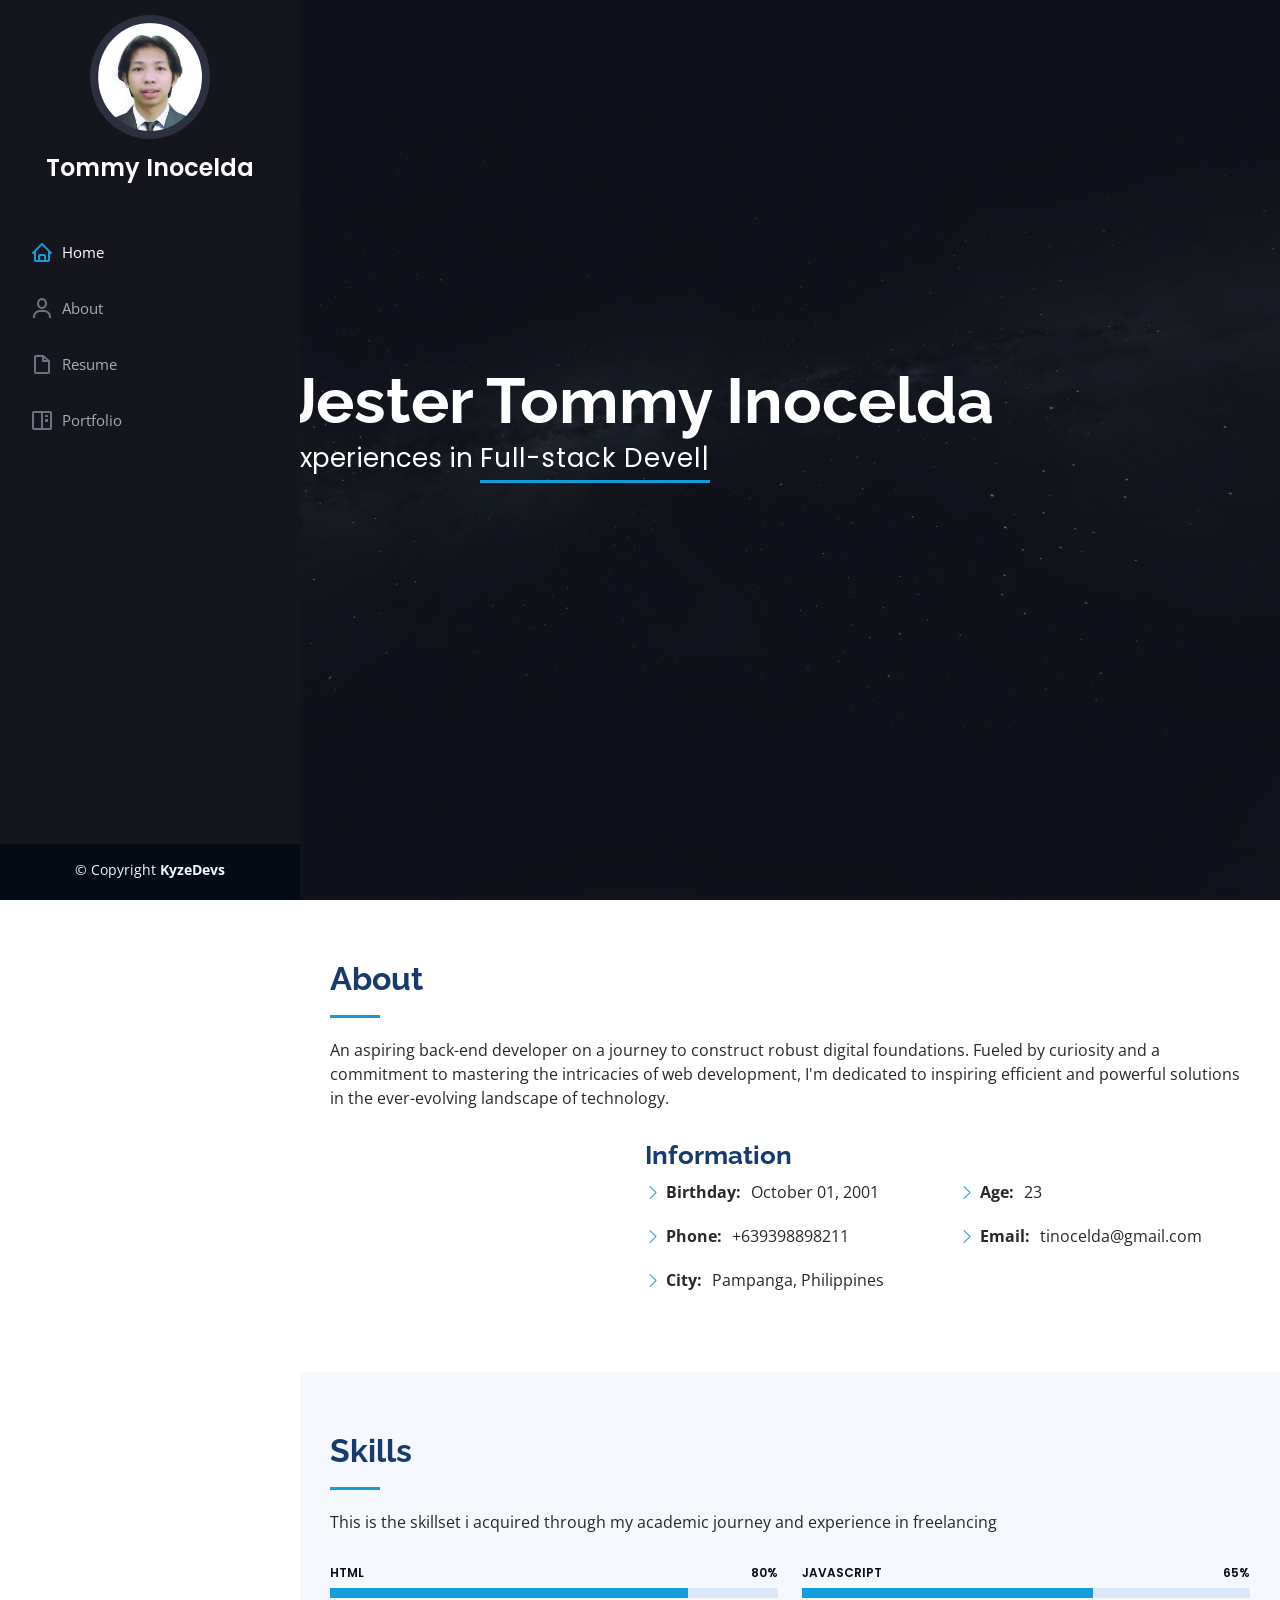
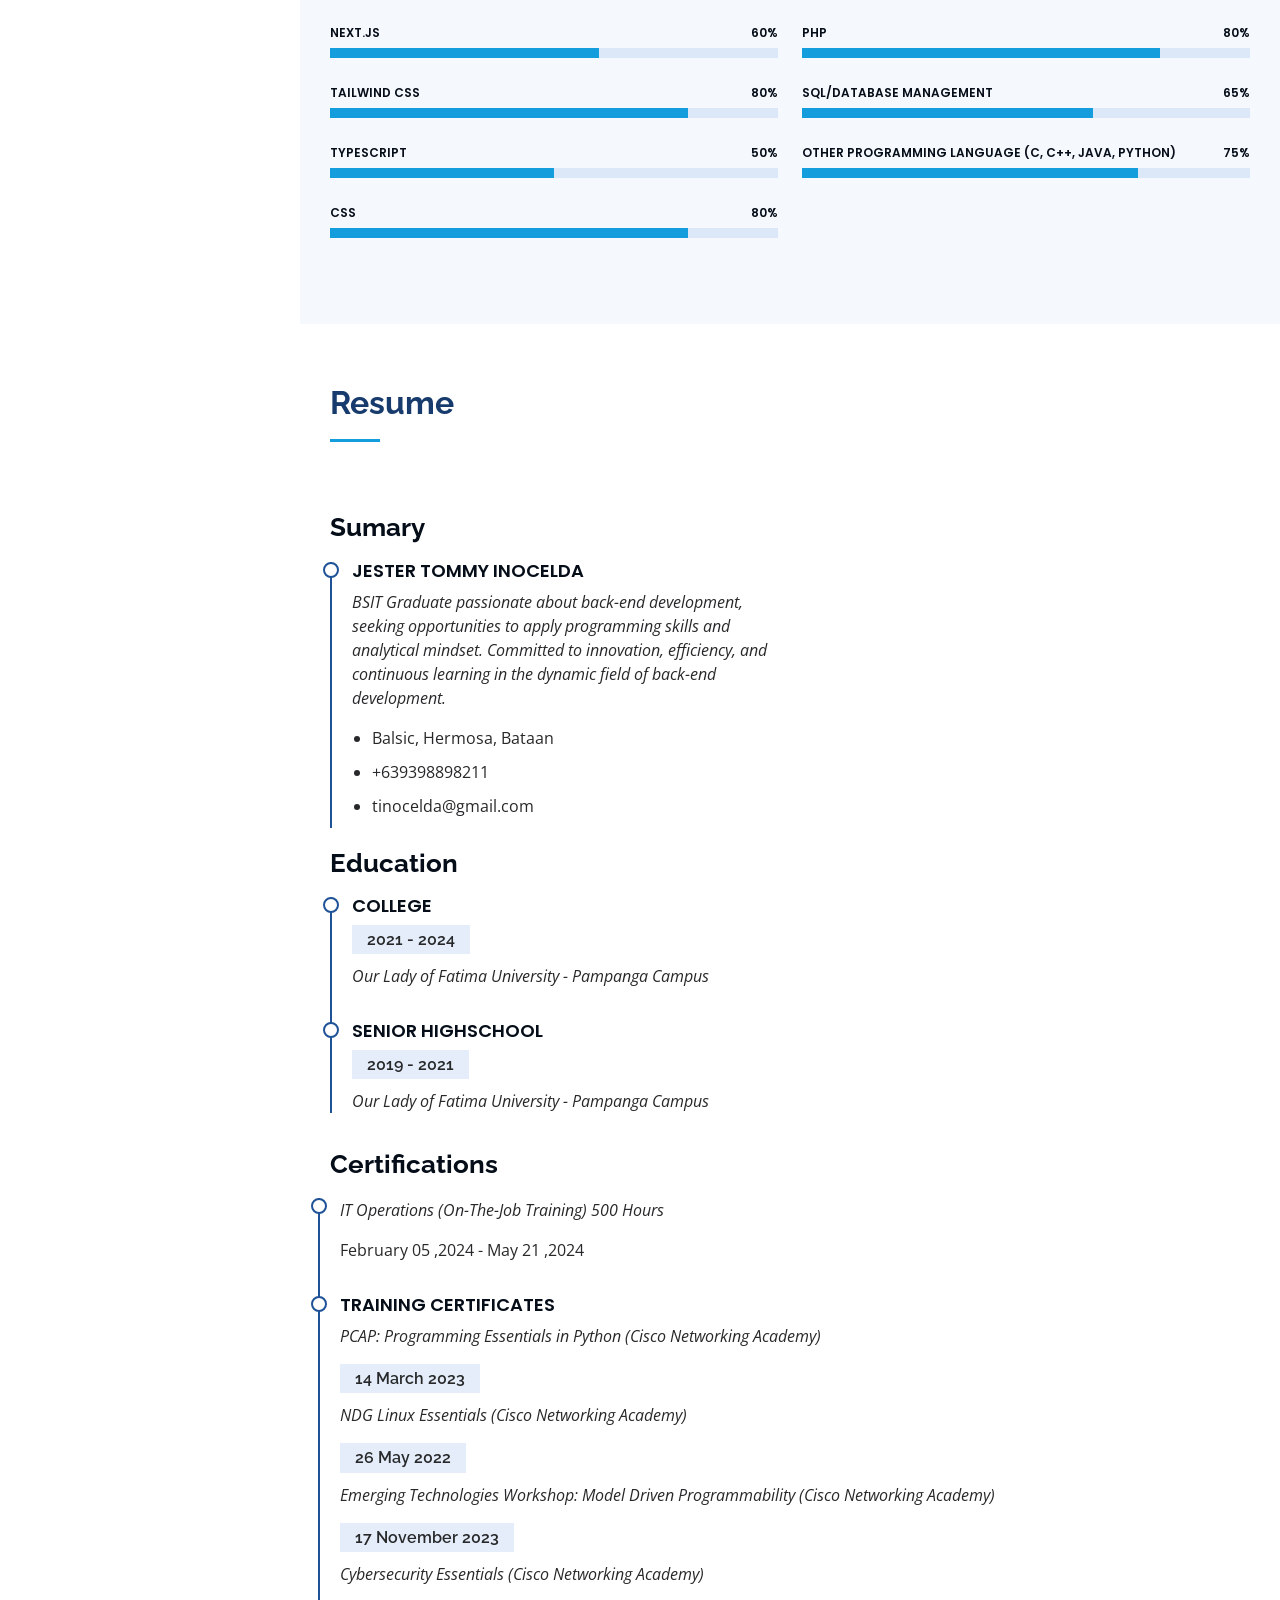
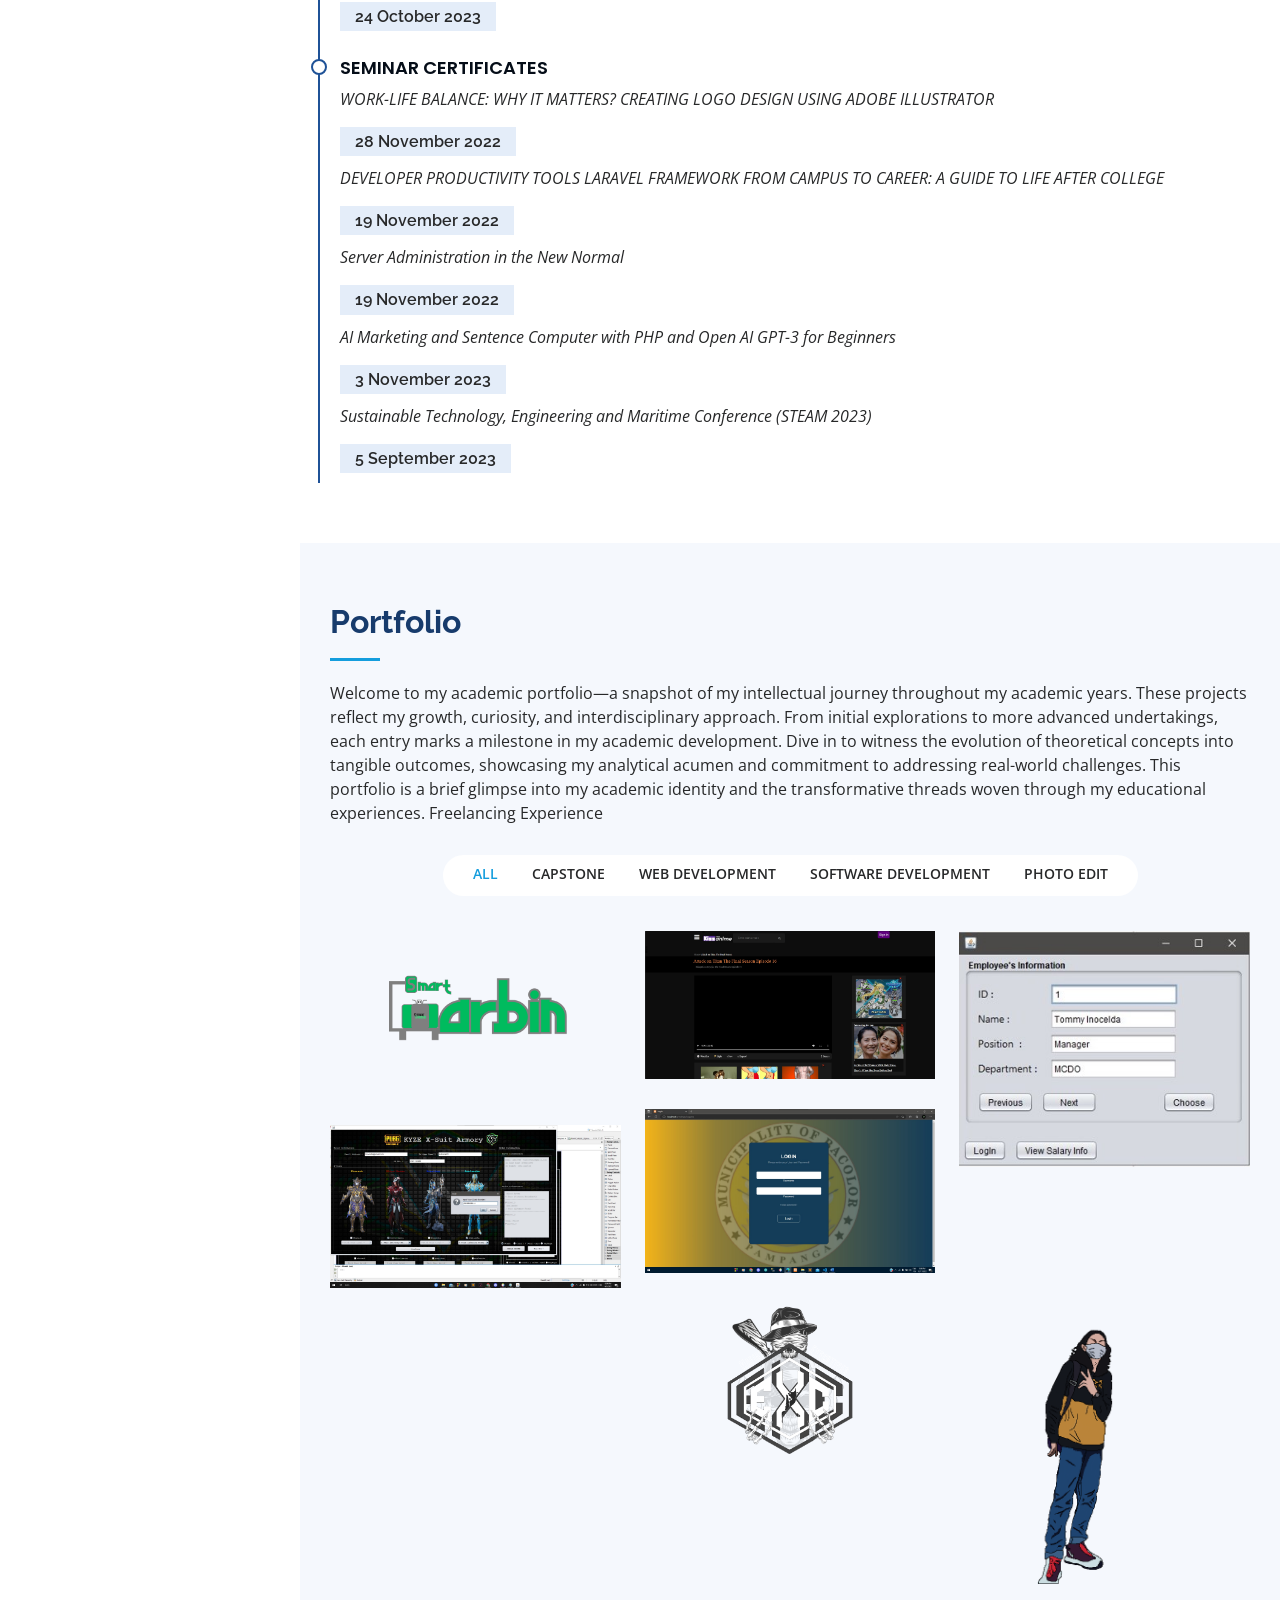
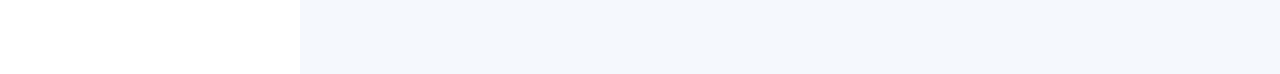
==== index.html @ 66780e8d "Update index.html" ====
<!DOCTYPE html>
<html lang="en">

<head>
  <meta charset="utf-8">
  <meta content="width=device-width, initial-scale=1.0" name="viewport">

  <title>Inocelda Portfolio</title>
  <meta content="" name="description">
  <meta content="" name="keywords">

  <!-- Favicons -->
  <link href="assets/img/logo.png" rel="icon">
  <link href="assets/img/apple-touch-icon.png" rel="apple-touch-icon">

  <!-- Google Fonts -->
  <link href="https://fonts.googleapis.com/css?family=Open+Sans:300,300i,400,400i,600,600i,700,700i|Raleway:300,300i,400,400i,500,500i,600,600i,700,700i|Poppins:300,300i,400,400i,500,500i,600,600i,700,700i" rel="stylesheet">

  <!-- Vendor CSS Files -->
  <link href="assets/vendor/aos/aos.css" rel="stylesheet">
  <link href="assets/vendor/bootstrap/css/bootstrap.min.css" rel="stylesheet">
  <link href="assets/vendor/bootstrap-icons/bootstrap-icons.css" rel="stylesheet">
  <link href="assets/vendor/boxicons/css/boxicons.min.css" rel="stylesheet">
  <link href="assets/vendor/glightbox/css/glightbox.min.css" rel="stylesheet">
  <link href="assets/vendor/swiper/swiper-bundle.min.css" rel="stylesheet">

  <!-- Template Main CSS File -->
  <link href="assets/css/style.css" rel="stylesheet">

  <!-- =======================================================
  * Template Name: iPortfolio
  * Updated: Jan 09 2024 with Bootstrap v5.3.2
  * Template URL: https://bootstrapmade.com/iportfolio-bootstrap-portfolio-websites-template/
  * Author: BootstrapMade.com
  * License: https://bootstrapmade.com/license/
  ======================================================== -->
</head>

<body>

  <!-- ======= Mobile nav toggle button ======= -->
  <i class="bi bi-list mobile-nav-toggle d-xl-none"></i>

  <!-- ======= Header ======= -->
  <header id="header">
    <div class="d-flex flex-column">

      <div class="profile">
        <img src="assets/img/profileimg.jpg" alt="" class="img-fluid rounded-circle">
        <h1 class="text-light"><a href="index.html">Tommy Inocelda</a></h1>
        <div class="social-links mt-3 text-center">
        </div>
      </div>

      <nav id="navbar" class="nav-menu navbar">
        <ul>
          <li><a href="#hero" class="nav-link scrollto active"><i class="bx bx-home"></i> <span>Home</span></a></li>
          <li><a href="#about" class="nav-link scrollto"><i class="bx bx-user"></i> <span>About</span></a></li>
          <li><a href="#resume" class="nav-link scrollto"><i class="bx bx-file-blank"></i> <span>Resume</span></a></li>
          <li><a href="#portfolio" class="nav-link scrollto"><i class="bx bx-book-content"></i> <span>Portfolio</span></a></li>
          </ul>
      </nav><!-- .nav-menu -->
    </div>
  </header><!-- End Header -->

  <!-- ======= Hero Section ======= -->
  <section id="hero" class="d-flex flex-column justify-content-center align-items-center">
    <div class="hero-container" data-aos="fade-in">
      <h1>Jester Tommy Inocelda</h1>
      <p>Experiences in <span class="typed" data-typed-items="Full-stack Development, Back-end Web Development, Front-end Web Development, Software Development"></span></p>
    </div>
  </section><!-- End Hero -->

  <main id="main">

    <!-- ======= About Section ======= -->
    <section id="about" class="about">
      <div class="container">

        <div class="section-title">
          <h2>About</h2>
          <p>An aspiring back-end developer on a journey to construct robust digital foundations. Fueled by curiosity and a commitment to mastering the intricacies of web development, I'm dedicated to inspiring efficient and powerful solutions in the ever-evolving landscape of technology.</p>
        </div>

        <div class="row">
          <div class="col-lg-4" data-aos="fade-right">
            <img src="assets/img/profile-img.jpg" class="img-fluid" alt="">
          </div>
          <div class="col-lg-8 pt-4 pt-lg-0 content" data-aos="fade-left">
            <h3>Information</h3>
            <div class="row">
              <div class="col-lg-6">
                <ul>
                  <li><i class="bi bi-chevron-right"></i> <strong>Birthday:</strong> <span>October 01, 2001</span></li>
                  <li><i class="bi bi-chevron-right"></i> <strong>Phone:</strong> <span>+639398898211</span></li>
                  <li><i class="bi bi-chevron-right"></i> <strong>City:</strong> <span>Pampanga, Philippines</span></li>
                </ul>
              </div>
              <div class="col-lg-6">
                <ul>
                  <li><i class="bi bi-chevron-right"></i> <strong>Age:</strong> <span>23</span></li>
                  <li><i class="bi bi-chevron-right"></i> <strong>Email:</strong> <span>tinocelda@gmail.com</span></li>
                </ul>
              </div>
            </div>
          </div>
        </div>

      </div>
    </section><!-- End About Section -->

    
    <!-- ======= Skills Section ======= -->
    <section id="skills" class="skills section-bg">
      <div class="container">

        <div class="section-title">
          <h2>Skills</h2>
          <p>This is the skillset i acquired through my academic journey and experience in freelancing</p>
        </div>

        <div class="row skills-content">

          <div class="col-lg-6" data-aos="fade-up">

            <div class="progress">
              <span class="skill">HTML <i class="val">80%</i></span>
              <div class="progress-bar-wrap">
                <div class="progress-bar" role="progressbar" aria-valuenow="80" aria-valuemin="0" aria-valuemax="100"></div>
              </div>
            </div>

            <div class="progress">
              <span class="skill">Next.js <i class="val">60%</i></span>
              <div class="progress-bar-wrap">
                <div class="progress-bar" role="progressbar" aria-valuenow="60" aria-valuemin="0" aria-valuemax="100"></div>
              </div>
            </div>
            
            <div class="progress">
              <span class="skill">Tailwind CSS <i class="val">80%</i></span>
              <div class="progress-bar-wrap">
                <div class="progress-bar" role="progressbar" aria-valuenow="80" aria-valuemin="0" aria-valuemax="100"></div>
              </div>
            </div>
            
            <div class="progress">
              <span class="skill">Typescript <i class="val">50%</i></span>
              <div class="progress-bar-wrap">
                <div class="progress-bar" role="progressbar" aria-valuenow="50" aria-valuemin="0" aria-valuemax="100"></div>
              </div>
            </div>

            <div class="progress">
              <span class="skill">CSS <i class="val">80%</i></span>
              <div class="progress-bar-wrap">
                <div class="progress-bar" role="progressbar" aria-valuenow="80" aria-valuemin="0" aria-valuemax="100"></div>
              </div>
            </div>

            
          </div>

          <div class="col-lg-6" data-aos="fade-up" data-aos-delay="100">
            
          <div class="progress">
                        <span class="skill">JavaScript <i class="val">65%</i></span>
                        <div class="progress-bar-wrap">
                          <div class="progress-bar" role="progressbar" aria-valuenow="65" aria-valuemin="0" aria-valuemax="100"></div>
                        </div>
                      </div>

            <div class="progress">
              <span class="skill">PHP <i class="val">80%</i></span>
              <div class="progress-bar-wrap">
                <div class="progress-bar" role="progressbar" aria-valuenow="80" aria-valuemin="0" aria-valuemax="100"></div>
              </div>
            </div>

            <div class="progress">
              <span class="skill">SQL/Database Management <i class="val">65%</i></span>
              <div class="progress-bar-wrap">
                <div class="progress-bar" role="progressbar" aria-valuenow="65" aria-valuemin="0" aria-valuemax="100"></div>
              </div>
            </div>

            <div class="progress">
              <span class="skill">Other programming language (C, C++, Java, Python) <i class="val">75%</i></span>
              <div class="progress-bar-wrap">
                <div class="progress-bar" role="progressbar" aria-valuenow="75" aria-valuemin="0" aria-valuemax="100"></div>
              </div>
            </div>

          </div>

        </div>

      </div>
    </section><!-- End Skills Section -->

    <!-- ======= Resume Section ======= -->
    <section id="resume" class="resume">
      <div class="container">

        <div class="section-title">
          <h2>Resume</h2>
          </div>

        <div class="row">
          <div class="col-lg-6" data-aos="fade-up">
            <h3 class="resume-title">Sumary</h3>
            <div class="resume-item pb-0">
              <h4>Jester Tommy Inocelda</h4>
              <p><em>BSIT Graduate passionate about back-end development, seeking opportunities to apply programming skills and analytical mindset. Committed to innovation, efficiency, and continuous learning in the dynamic field of back-end development.</em></p>
              <ul>
                <li>Balsic, Hermosa, Bataan</li>
                <li>+639398898211</li>
                <li>tinocelda@gmail.com</li>
              </ul>
            </div>

            <h3 class="resume-title">Education</h3>
            <div class="resume-item">
              <h4>College</h4>
              <h5>2021 - 2024</h5>
              <p><em>Our Lady of Fatima University - Pampanga Campus</em></p>
              </div>
            <div class="resume-item">
              <h4>Senior Highschool</h4>
              <h5>2019 - 2021</h5>
              <p><em>Our Lady of Fatima University - Pampanga Campus</em></p>
              </div>
          </div>

          <h3 class="resume-title">Certifications</h3>
           <div class="resume-item">
             <p><em>IT Operations (On-The-Job Training) 500 Hours </em></p>
             <p>February 05 ,2024 - May 21 ,2024</p>
           </div>
            <div class="resume-item">
              <h4>Training Certificates</h4>
              <p><em> PCAP: Programming Essentials in Python (Cisco Networking Academy)</em></p>
              <h5>14 March 2023</h5>
              <p><em> NDG Linux Essentials (Cisco Networking Academy)</em></p>
              <h5>26 May 2022</h5>
              <p><em> Emerging Technologies Workshop: Model Driven Programmability (Cisco Networking Academy)</em></p>
              <h5>17 November 2023</h5>
              <p><em> Cybersecurity Essentials (Cisco Networking Academy)</em></p>
              <h5>24 October 2023</h5>
              </div>
            <div class="resume-item">
              <h4>Seminar Certificates</h4>
              <p><em>WORK-LIFE BALANCE: WHY IT MATTERS? CREATING LOGO DESIGN USING ADOBE ILLUSTRATOR</em></p>
              <h5>28 November 2022</h5>
              <p><em> DEVELOPER PRODUCTIVITY TOOLS LARAVEL FRAMEWORK FROM CAMPUS TO CAREER: A GUIDE TO LIFE AFTER COLLEGE</em></p>
              <h5>19 November 2022</h5>
              <p><em>  Server Administration in the New Normal </em></p>
              <h5>19 November 2022</h5>
              <p><em>  AI Marketing and Sentence Computer with PHP and Open AI GPT-3 for Beginners</em></p>
              <h5>3 November 2023</h5>
              <p><em> Sustainable Technology, Engineering and Maritime Conference (STEAM 2023)</em></p>
              <h5>5 September 2023</h5>
              </div>
          </div>
          

      </div>
    </section><!-- End Resume Section -->

    <!-- ======= Portfolio Section ======= -->
    <section id="portfolio" class="portfolio section-bg">
      <div class="container">

        <div class="section-title">
          <h2>Portfolio</h2>
          <p>
            Welcome to my academic portfolio—a snapshot of my intellectual journey throughout my academic years. These projects reflect my growth, curiosity, and interdisciplinary approach. From initial explorations to more advanced undertakings, each entry marks a milestone in my academic development. Dive in to witness the evolution of theoretical concepts into tangible outcomes, showcasing my analytical acumen and commitment to addressing real-world challenges. This portfolio is a brief glimpse into my academic identity and the transformative threads woven through my educational experiences. Freelancing Experience</p>
        </div>

        <div class="row" data-aos="fade-up">
          <div class="col-lg-12 d-flex justify-content-center">
            <ul id="portfolio-flters">
              <li data-filter="*" class="filter-active">All</li>
              <li data-filter=".filter-cap">Capstone</li>
              <li data-filter=".filter-web">Web Development</li>
              <li data-filter=".filter-soft">Software Development</li>
              <li data-filter=".filter-edit">Photo Edit</li>
            </ul>
          </div>
        </div>

        <div class="row portfolio-container" data-aos="fade-up" data-aos-delay="100">

          <div class="col-lg-4 col-md-6 portfolio-item filter-cap">
            <div class="portfolio-wrap">
              <img src="assets/img/portfolio/Garbs.png" class="img-fluid" alt="">
              <div class="portfolio-links">
                <a href="assets/img/portfolio/Garbs.png" data-gallery="portfolioGallery" class="portfolio-lightbox" title="App 1"><i class="bx bx-plus"></i></a>
                <a href="portfolio-smartgarbin.html" title="More Details"><i class="bx bx-link"></i></a>
              </div>
            </div>
          </div>

          <div class="col-lg-4 col-md-6 portfolio-item filter-web">
            <div class="portfolio-wrap">
              <img src="assets/img/portfolio/weblayout.jpg" class="img-fluid" alt="">
              <div class="portfolio-links">
                <a href="assets/img/portfolio/weblayout.jpg" data-gallery="portfolioGallery" class="portfolio-lightbox" title="Card 2"><i class="bx bx-plus"></i></a>
                <a href="portfolio-weblayout.html" title="More Details"><i class="bx bx-link"></i></a>
              </div>
            </div>
          </div>

          <div class="col-lg-4 col-md-6 portfolio-item filter-soft">
            <div class="portfolio-wrap">
              <img src="assets/img/portfolio/empsal.jpg" class="img-fluid" alt="">
              <div class="portfolio-links">
                <a href="assets/img/portfolio/empsal.jpg" data-gallery="portfolioGallery" class="portfolio-lightbox" title="Web 2"><i class="bx bx-plus"></i></a>
                <a href="portfolio-empsal.html" title="More Details"><i class="bx bx-link"></i></a>
              </div>
            </div>
          </div>

          <div class="col-lg-4 col-md-6 portfolio-item filter-web">
            <div class="portfolio-wrap">
              <img src="assets/img/portfolio/siaa1.jpg" class="img-fluid" alt="">
              <div class="portfolio-links">
                <a href="assets/img/portfolio/siaa1.jpg" data-gallery="portfolioGallery" class="portfolio-lightbox" title="App 3"><i class="bx bx-plus"></i></a>
                <a href="portfolio-siaa.html" title="More Details"><i class="bx bx-link"></i></a>
              </div>
            </div>
          </div>

          <div class="col-lg-4 col-md-6 portfolio-item filter-soft">
            <div class="portfolio-wrap">
              <img src="assets/img/portfolio/deliveryprog1.jpg" class="img-fluid" alt="">
              <div class="portfolio-links">
                <a href="assets/img/portfolio/deliveryprog1.jpg" data-gallery="portfolioGallery" class="portfolio-lightbox" title="Card 1"><i class="bx bx-plus"></i></a>
                <a href="portfolio-delivery.html" title="More Details"><i class="bx bx-link"></i></a>
              </div>
            </div>
          </div>

          <div class="col-lg-4 col-md-6 portfolio-item filter-edit">
            <div class="portfolio-wrap">
              <img src="assets/img/portfolio/photoedit1.png" class="img-fluid" alt="">
              <div class="portfolio-links">
                <a href="assets/img/portfolio/photoedit1.png" data-gallery="portfolioGallery" class="portfolio-lightbox" title="Card 3"><i class="bx bx-plus"></i></a>
                <a href="portfolio-photo.html" title="More Details"><i class="bx bx-link"></i></a>
              </div>
            </div>
          </div>

          <div class="col-lg-4 col-md-6 portfolio-item filter-edit">
            <div class="portfolio-wrap">
              <img src="assets/img/portfolio/photoedit6.png" class="img-fluid" alt="">
              <div class="portfolio-links">
                <a href="assets/img/portfolio/photoedit6.png" data-gallery="portfolioGallery" class="portfolio-lightbox" title="Web 3"><i class="bx bx-plus"></i></a>
                <a href="portfolio-logo.html" title="More Details"><i class="bx bx-link"></i></a>
              </div>
            </div>
          </div>

        </div>

      </div>
    </section><!-- End Portfolio Section -->

   
   

  </main><!-- End #main -->

  <!-- ======= Footer ======= -->
  <footer id="footer">
    <div class="container">
      <div class="copyright">
        &copy; Copyright <strong><span>KyzeDevs</span></strong>
      </div>
      <div class="credits">
        <!-- All the links in the footer should remain intact. -->
        <!-- You can delete the links only if you purchased the pro version. -->
        <!-- Licensing information: https://bootstrapmade.com/license/ -->
        <!-- Purchase the pro version with working PHP/AJAX contact form: https://bootstrapmade.com/iportfolio-bootstrap-portfolio-websites-template/ -->
      </div>
    </div>
  </footer><!-- End  Footer -->

  <a href="#" class="back-to-top d-flex align-items-center justify-content-center"><i class="bi bi-arrow-up-short"></i></a>

  <!-- Vendor JS Files -->
  <script src="assets/vendor/purecounter/purecounter_vanilla.js"></script>
  <script src="assets/vendor/aos/aos.js"></script>
  <script src="assets/vendor/bootstrap/js/bootstrap.bundle.min.js"></script>
  <script src="assets/vendor/glightbox/js/glightbox.min.js"></script>
  <script src="assets/vendor/isotope-layout/isotope.pkgd.min.js"></script>
  <script src="assets/vendor/swiper/swiper-bundle.min.js"></script>
  <script src="assets/vendor/typed.js/typed.umd.js"></script>
  <script src="assets/vendor/waypoints/noframework.waypoints.js"></script>
  <script src="assets/vendor/php-email-form/validate.js"></script>

  <!-- Template Main JS File -->
  <script src="assets/js/main.js"></script>

</body>

</html>
---- assets/css/style.css ----
/**
* Template Name: iPortfolio
* Updated: Jan 09 2024 with Bootstrap v5.3.2
* Template URL: https://bootstrapmade.com/iportfolio-bootstrap-portfolio-websites-template/
* Author: BootstrapMade.com
* License: https://bootstrapmade.com/license/
*/

/*--------------------------------------------------------------
# General
--------------------------------------------------------------*/
body {
  font-family: "Open Sans", sans-serif;
  color: #272829;
}

a {
  color: #149ddd;
  text-decoration: none;
}

a:hover {
  color: #37b3ed;
  text-decoration: none;
}

h1,
h2,
h3,
h4,
h5,
h6 {
  font-family: "Raleway", sans-serif;
}

/*--------------------------------------------------------------
# Back to top button
--------------------------------------------------------------*/
.back-to-top {
  position: fixed;
  visibility: hidden;
  opacity: 0;
  right: 15px;
  bottom: 15px;
  z-index: 996;
  background: #149ddd;
  width: 40px;
  height: 40px;
  border-radius: 50px;
  transition: all 0.4s;
}

.back-to-top i {
  font-size: 28px;
  color: #fff;
  line-height: 0;
}

.back-to-top:hover {
  background: #62646c;
  color: #fff;
}

.back-to-top.active {
  visibility: visible;
  opacity: 1;
}

/*--------------------------------------------------------------
# Header
--------------------------------------------------------------*/
#header {
  position: fixed;
  top: 0;
  left: 0;
  bottom: 0;
  width: 300px;
  transition: all ease-in-out 0.5s;
  z-index: 9997;
  transition: all 0.5s;
  padding: 0 15px;
  background: #15161d;
  overflow-y: auto;
}

#header .profile img {
  margin: 15px auto;
  display: block;
  width: 120px;
  border: 8px solid #2c2f3f;
}

#header .profile h1 {
  font-size: 24px;
  margin: 0;
  padding: 0;
  font-weight: 600;
  -moz-text-align-last: center;
  text-align-last: center;
  font-family: "Poppins", sans-serif;
}

#header .profile h1 a,
#header .profile h1 a:hover {
  color: #fff;
  text-decoration: none;
}

#header .profile .social-links a {
  font-size: 18px;
  display: inline-block;
  background: #212431;
  color: #fff;
  line-height: 1;
  padding: 8px 0;
  margin-right: 4px;
  border-radius: 50%;
  text-align: center;
  width: 36px;
  height: 36px;
  transition: 0.3s;
}

#header .profile .social-links a:hover {
  background: #62646c;
  color: #fff;
  text-decoration: none;
}

#main {
  margin-left: 300px;
}

.container,
.container-fluid {
  padding-left: 30px;
  padding-right: 30px;
}

@media (max-width: 1199px) {
  #header {
    left: -300px;
  }

  #main {
    margin-left: 0;
  }

  .container,
  .container-fluid {
    padding-left: 12px;
    padding-right: 12px;
  }
}

/*--------------------------------------------------------------
# Navigation Menu
--------------------------------------------------------------*/
/* Desktop Navigation */
.nav-menu {
  padding: 30px 0 0 0;
}

.nav-menu * {
  margin: 0;
  padding: 0;
  list-style: none;
}

.nav-menu>ul>li {
  position: relative;
  white-space: nowrap;
}

.nav-menu a,
.nav-menu a:focus {
  display: flex;
  align-items: center;
  color: #a8a9b4;
  padding: 12px 15px;
  margin-bottom: 8px;
  transition: 0.3s;
  font-size: 15px;
}

.nav-menu a i,
.nav-menu a:focus i {
  font-size: 24px;
  padding-right: 8px;
  color: #6f7180;
}

.nav-menu a:hover,
.nav-menu .active,
.nav-menu .active:focus,
.nav-menu li:hover>a {
  text-decoration: none;
  color: #fff;
}

.nav-menu a:hover i,
.nav-menu .active i,
.nav-menu .active:focus i,
.nav-menu li:hover>a i {
  color: #149ddd;
}

/* Mobile Navigation */
.mobile-nav-toggle {
  position: fixed;
  right: 15px;
  top: 15px;
  z-index: 9998;
  border: 0;
  font-size: 24px;
  transition: all 0.4s;
  outline: none !important;
  background-color: #149ddd;
  color: #fff;
  width: 40px;
  height: 40px;
  display: inline-flex;
  align-items: center;
  justify-content: center;
  line-height: 0;
  border-radius: 50px;
  cursor: pointer;
}

.mobile-nav-active {
  overflow: hidden;
}

.mobile-nav-active #header {
  left: 0;
}

/*--------------------------------------------------------------
# Hero Section
--------------------------------------------------------------*/
#hero {
  width: 100%;
  height: 100vh;
  background: url("../img/hero-bg.jpg") top center;
  background-size: cover;
}

#hero:before {
  content: "";
  background: rgba(5, 13, 24, 0.3);
  position: absolute;
  bottom: 0;
  top: 0;
  left: 0;
  right: 0;
  z-index: 1;
}

#hero .hero-container {
  position: relative;
  z-index: 2;
  min-width: 300px;
}

#hero h1 {
  margin: 0 0 10px 0;
  font-size: 64px;
  font-weight: 700;
  line-height: 56px;
  color: #fff;
}

#hero p {
  color: #fff;
  margin-bottom: 50px;
  font-size: 26px;
  font-family: "Poppins", sans-serif;
}

#hero p span {
  color: #fff;
  padding-bottom: 4px;
  letter-spacing: 1px;
  border-bottom: 3px solid #149ddd;
}

@media (min-width: 1024px) {
  #hero {
    background-attachment: fixed;
  }
}

@media (max-width: 768px) {
  #hero h1 {
    font-size: 28px;
    line-height: 36px;
  }

  #hero h2 {
    font-size: 18px;
    line-height: 24px;
    margin-bottom: 30px;
  }
}

/*--------------------------------------------------------------
# Sections General
--------------------------------------------------------------*/
section {
  padding: 60px 0;
  overflow: hidden;
}

.section-bg {
  background: #f5f8fd;
}

.section-title {
  padding-bottom: 30px;
}

.section-title h2 {
  font-size: 32px;
  font-weight: bold;
  margin-bottom: 20px;
  padding-bottom: 20px;
  position: relative;
  color: #173b6c;
}

.section-title h2::after {
  content: "";
  position: absolute;
  display: block;
  width: 50px;
  height: 3px;
  background: #149ddd;
  bottom: 0;
  left: 0;
}

.section-title p {
  margin-bottom: 0;
}

/*--------------------------------------------------------------
# About
--------------------------------------------------------------*/
.about .content h3 {
  font-weight: 700;
  font-size: 26px;
  color: #173b6c;
}

.about .content ul {
  list-style: none;
  padding: 0;
}

.about .content ul li {
  margin-bottom: 20px;
  display: flex;
  align-items: center;
}

.about .content ul strong {
  margin-right: 10px;
}

.about .content ul i {
  font-size: 16px;
  margin-right: 5px;
  color: #149ddd;
  line-height: 0;
}

.about .content p:last-child {
  margin-bottom: 0;
}

/*--------------------------------------------------------------
# Facts
--------------------------------------------------------------*/
.facts {
  padding-bottom: 30px;
}

.facts .count-box {
  padding: 30px;
  width: 100%;
}

.facts .count-box i {
  display: block;
  font-size: 44px;
  color: #149ddd;
  float: left;
  line-height: 0;
}

.facts .count-box span {
  font-size: 48px;
  line-height: 40px;
  display: block;
  font-weight: 700;
  color: #050d18;
  margin-left: 60px;
}

.facts .count-box p {
  padding: 15px 0 0 0;
  margin: 0 0 0 60px;
  font-family: "Raleway", sans-serif;
  font-size: 14px;
  color: #122f57;
}

.facts .count-box a {
  font-weight: 600;
  display: block;
  margin-top: 20px;
  color: #122f57;
  font-size: 15px;
  font-family: "Poppins", sans-serif;
  transition: ease-in-out 0.3s;
}

.facts .count-box a:hover {
  color: #1f5297;
}

/*--------------------------------------------------------------
# Akills
--------------------------------------------------------------*/
.skills .progress {
  height: 60px;
  display: block;
  background: none;
  border-radius: 0;
}

.skills .progress .skill {
  padding: 0;
  margin: 0 0 6px 0;
  text-transform: uppercase;
  display: block;
  font-weight: 600;
  font-family: "Poppins", sans-serif;
  color: #050d18;
}

.skills .progress .skill .val {
  float: right;
  font-style: normal;
}

.skills .progress-bar-wrap {
  background: #dce8f8;
  height: 10px;
}

.skills .progress-bar {
  width: 1px;
  height: 10px;
  transition: 0.9s;
  background-color: #149ddd;
}

/*--------------------------------------------------------------
# Resume
--------------------------------------------------------------*/
.resume .resume-title {
  font-size: 26px;
  font-weight: 700;
  margin-top: 20px;
  margin-bottom: 20px;
  color: #050d18;
}

.resume .resume-item {
  padding: 0 0 20px 20px;
  margin-top: -2px;
  border-left: 2px solid #1f5297;
  position: relative;
}

.resume .resume-item h4 {
  line-height: 18px;
  font-size: 18px;
  font-weight: 600;
  text-transform: uppercase;
  font-family: "Poppins", sans-serif;
  color: #050d18;
  margin-bottom: 10px;
}

.resume .resume-item h5 {
  font-size: 16px;
  background: #e4edf9;
  padding: 5px 15px;
  display: inline-block;
  font-weight: 600;
  margin-bottom: 10px;
}

.resume .resume-item ul {
  padding-left: 20px;
}

.resume .resume-item ul li {
  padding-bottom: 10px;
}

.resume .resume-item:last-child {
  padding-bottom: 0;
}

.resume .resume-item::before {
  content: "";
  position: absolute;
  width: 16px;
  height: 16px;
  border-radius: 50px;
  left: -9px;
  top: 0;
  background: #fff;
  border: 2px solid #1f5297;
}

/*--------------------------------------------------------------
# Portfolio
--------------------------------------------------------------*/
.portfolio .portfolio-item {
  margin-bottom: 30px;
}

.portfolio #portfolio-flters {
  padding: 0;
  margin: 0 auto 35px auto;
  list-style: none;
  text-align: center;
  background: #fff;
  border-radius: 50px;
  padding: 2px 15px;
}

.portfolio #portfolio-flters li {
  cursor: pointer;
  display: inline-block;
  padding: 10px 15px 8px 15px;
  font-size: 14px;
  font-weight: 600;
  line-height: 1;
  text-transform: uppercase;
  color: #272829;
  margin-bottom: 5px;
  transition: all 0.3s ease-in-out;
}

.portfolio #portfolio-flters li:hover,
.portfolio #portfolio-flters li.filter-active {
  color: #149ddd;
}

.portfolio #portfolio-flters li:last-child {
  margin-right: 0;
}

.portfolio .portfolio-wrap {
  transition: 0.3s;
  position: relative;
  overflow: hidden;
  z-index: 1;
}

.portfolio .portfolio-wrap::before {
  content: "";
  background: rgba(255, 255, 255, 0.5);
  position: absolute;
  left: 0;
  right: 0;
  top: 0;
  bottom: 0;
  transition: all ease-in-out 0.3s;
  z-index: 2;
  opacity: 0;
}

.portfolio .portfolio-wrap .portfolio-links {
  opacity: 1;
  left: 0;
  right: 0;
  bottom: -60px;
  z-index: 3;
  position: absolute;
  transition: all ease-in-out 0.3s;
  display: flex;
  justify-content: center;
}

.portfolio .portfolio-wrap .portfolio-links a {
  color: #fff;
  font-size: 28px;
  text-align: center;
  background: rgba(20, 157, 221, 0.75);
  transition: 0.3s;
  width: 50%;
}

.portfolio .portfolio-wrap .portfolio-links a:hover {
  background: rgba(20, 157, 221, 0.95);
}

.portfolio .portfolio-wrap .portfolio-links a+a {
  border-left: 1px solid #37b3ed;
}

.portfolio .portfolio-wrap:hover::before {
  top: 0;
  left: 0;
  right: 0;
  bottom: 0;
  opacity: 1;
}

.portfolio .portfolio-wrap:hover .portfolio-links {
  opacity: 1;
  bottom: 0;
}

/*--------------------------------------------------------------
# Portfolio Details
--------------------------------------------------------------*/
.portfolio-details {
  padding-top: 40px;
}

.portfolio-details .portfolio-details-slider img {
  width: 100%;
}

.portfolio-details .portfolio-details-slider .swiper-pagination {
  margin-top: 20px;
  position: relative;
}

.portfolio-details .portfolio-details-slider .swiper-pagination .swiper-pagination-bullet {
  width: 12px;
  height: 12px;
  background-color: #fff;
  opacity: 1;
  border: 1px solid #149ddd;
}

.portfolio-details .portfolio-details-slider .swiper-pagination .swiper-pagination-bullet-active {
  background-color: #149ddd;
}

.portfolio-details .portfolio-info {
  padding: 30px;
  box-shadow: 0px 0 30px rgba(5, 13, 24, 0.08);
}

.portfolio-details .portfolio-info h3 {
  font-size: 22px;
  font-weight: 700;
  margin-bottom: 20px;
  padding-bottom: 20px;
  border-bottom: 1px solid #eee;
}

.portfolio-details .portfolio-info ul {
  list-style: none;
  padding: 0;
  font-size: 15px;
}

.portfolio-details .portfolio-info ul li+li {
  margin-top: 10px;
}

.portfolio-details .portfolio-description {
  padding-top: 30px;
}

.portfolio-details .portfolio-description h2 {
  font-size: 26px;
  font-weight: 700;
  margin-bottom: 20px;
}

.portfolio-details .portfolio-description p {
  padding: 0;
}

/*--------------------------------------------------------------
# Services
--------------------------------------------------------------*/
.services .icon-box {
  margin-bottom: 20px;
}

.services .icon {
  float: left;
  display: flex;
  align-items: center;
  justify-content: center;
  width: 54px;
  height: 54px;
  background: #149ddd;
  border-radius: 50%;
  transition: 0.5s;
  border: 1px solid #149ddd;
}

.services .icon i {
  color: #fff;
  font-size: 24px;
  line-height: 0;
}

.services .icon-box:hover .icon {
  background: #fff;
}

.services .icon-box:hover .icon i {
  color: #149ddd;
}

.services .title {
  margin-left: 80px;
  font-weight: 700;
  margin-bottom: 15px;
  font-size: 18px;
}

.services .title a {
  color: #343a40;
}

.services .title a:hover {
  color: #149ddd;
}

.services .description {
  margin-left: 80px;
  line-height: 24px;
  font-size: 14px;
}

/*--------------------------------------------------------------
# Testimonials
--------------------------------------------------------------*/
.testimonials .testimonials-carousel,
.testimonials .testimonials-slider {
  overflow: hidden;
}

.testimonials .testimonial-item {
  box-sizing: content-box;
  text-align: center;
  min-height: 320px;
}

.testimonials .testimonial-item .testimonial-img {
  width: 90px;
  border-radius: 50%;
  margin: 0 auto;
}

.testimonials .testimonial-item h3 {
  font-size: 18px;
  font-weight: bold;
  margin: 10px 0 5px 0;
  color: #111;
}

.testimonials .testimonial-item h4 {
  font-size: 14px;
  color: #999;
  margin: 0;
}

.testimonials .testimonial-item .quote-icon-left,
.testimonials .testimonial-item .quote-icon-right {
  color: #c3e8fa;
  font-size: 26px;
}

.testimonials .testimonial-item .quote-icon-left {
  display: inline-block;
  left: -5px;
  position: relative;
}

.testimonials .testimonial-item .quote-icon-right {
  display: inline-block;
  right: -5px;
  position: relative;
  top: 10px;
}

.testimonials .testimonial-item p {
  font-style: italic;
  margin: 0 15px 15px 15px;
  padding: 20px;
  background: #fff;
  position: relative;
  margin-bottom: 35px;
  border-radius: 6px;
  box-shadow: 0px 2px 15px rgba(0, 0, 0, 0.1);
}

.testimonials .testimonial-item p::after {
  content: "";
  width: 0;
  height: 0;
  border-top: 20px solid #fff;
  border-right: 20px solid transparent;
  border-left: 20px solid transparent;
  position: absolute;
  bottom: -20px;
  left: calc(50% - 20px);
}

.testimonials .swiper-pagination {
  margin-top: 20px;
  position: relative;
}

.testimonials .swiper-pagination .swiper-pagination-bullet {
  width: 12px;
  height: 12px;
  background-color: #fff;
  opacity: 1;
  border: 1px solid #149ddd;
}

.testimonials .swiper-pagination .swiper-pagination-bullet-active {
  background-color: #149ddd;
}

/*--------------------------------------------------------------
# Contact
--------------------------------------------------------------*/
.contact {
  padding-bottom: 130px;
}

.contact .info {
  padding: 30px;
  background: #fff;
  width: 100%;
  box-shadow: 0 0 24px 0 rgba(0, 0, 0, 0.12);
}

.contact .info i {
  font-size: 20px;
  color: #149ddd;
  float: left;
  width: 44px;
  height: 44px;
  background: #dff3fc;
  display: flex;
  justify-content: center;
  align-items: center;
  border-radius: 50px;
  transition: all 0.3s ease-in-out;
}

.contact .info h4 {
  padding: 0 0 0 60px;
  font-size: 22px;
  font-weight: 600;
  margin-bottom: 5px;
  color: #050d18;
}

.contact .info p {
  padding: 0 0 10px 60px;
  margin-bottom: 20px;
  font-size: 14px;
  color: #173b6c;
}

.contact .info .email p {
  padding-top: 5px;
}

.contact .info .social-links {
  padding-left: 60px;
}

.contact .info .social-links a {
  font-size: 18px;
  display: inline-block;
  background: #333;
  color: #fff;
  line-height: 1;
  padding: 8px 0;
  border-radius: 50%;
  text-align: center;
  width: 36px;
  height: 36px;
  transition: 0.3s;
  margin-right: 10px;
}

.contact .info .social-links a:hover {
  background: #149ddd;
  color: #fff;
}

.contact .info .email:hover i,
.contact .info .address:hover i,
.contact .info .phone:hover i {
  background: #149ddd;
  color: #fff;
}

.contact .php-email-form {
  width: 100%;
  padding: 30px;
  background: #fff;
  box-shadow: 0 0 24px 0 rgba(0, 0, 0, 0.12);
}

.contact .php-email-form .form-group {
  padding-bottom: 8px;
}

.contact .php-email-form .validate {
  display: none;
  color: red;
  margin: 0 0 15px 0;
  font-weight: 400;
  font-size: 13px;
}

.contact .php-email-form .error-message {
  display: none;
  color: #fff;
  background: #ed3c0d;
  text-align: left;
  padding: 15px;
  font-weight: 600;
}

.contact .php-email-form .error-message br+br {
  margin-top: 25px;
}

.contact .php-email-form .sent-message {
  display: none;
  color: #fff;
  background: #18d26e;
  text-align: center;
  padding: 15px;
  font-weight: 600;
}

.contact .php-email-form .loading {
  display: none;
  background: #fff;
  text-align: center;
  padding: 15px;
}

.contact .php-email-form .loading:before {
  content: "";
  display: inline-block;
  border-radius: 50%;
  width: 24px;
  height: 24px;
  margin: 0 10px -6px 0;
  border: 3px solid #18d26e;
  border-top-color: #eee;
  animation: animate-loading 1s linear infinite;
}

.contact .php-email-form .form-group {
  margin-bottom: 15px;
}

.contact .php-email-form label {
  padding-bottom: 8px;
}

.contact .php-email-form input,
.contact .php-email-form textarea {
  border-radius: 0;
  box-shadow: none;
  font-size: 14px;
}

.contact .php-email-form input {
  height: 44px;
}

.contact .php-email-form textarea {
  padding: 10px 15px;
}

.contact .php-email-form button[type=submit] {
  background: #149ddd;
  border: 0;
  padding: 10px 24px;
  color: #fff;
  transition: 0.4s;
  border-radius: 4px;
}

.contact .php-email-form button[type=submit]:hover {
  background: #37b3ed;
}

@keyframes animate-loading {
  0% {
    transform: rotate(0deg);
  }

  100% {
    transform: rotate(360deg);
  }
}

/*--------------------------------------------------------------
# Breadcrumbs
--------------------------------------------------------------*/
.breadcrumbs {
  padding: 20px 0;
  background: #f9f9f9;
}

.breadcrumbs h2 {
  font-size: 26px;
  font-weight: 300;
}

.breadcrumbs ol {
  display: flex;
  flex-wrap: wrap;
  list-style: none;
  padding: 0;
  margin: 0;
  font-size: 15px;
}

.breadcrumbs ol li+li {
  padding-left: 10px;
}

.breadcrumbs ol li+li::before {
  display: inline-block;
  padding-right: 10px;
  color: #0e2442;
  content: "/";
}

@media (max-width: 768px) {
  .breadcrumbs .d-flex {
    display: block !important;
  }

  .breadcrumbs ol {
    display: block;
  }

  .breadcrumbs ol li {
    display: inline-block;
  }
}

/*--------------------------------------------------------------
# Footer
--------------------------------------------------------------*/
#footer {
  padding: 15px;
  color: #f4f6fd;
  font-size: 14px;
  position: fixed;
  left: 0;
  bottom: 0;
  width: 300px;
  z-index: 9999;
  background: #040b14;
}

#footer .copyright {
  text-align: center;
}

#footer .credits {
  padding-top: 5px;
  text-align: center;
  font-size: 13px;
  color: #eaebf0;
}

@media (max-width: 1199px) {
  #footer {
    position: static;
    width: auto;
    padding-right: 20px 15px;
  }
}
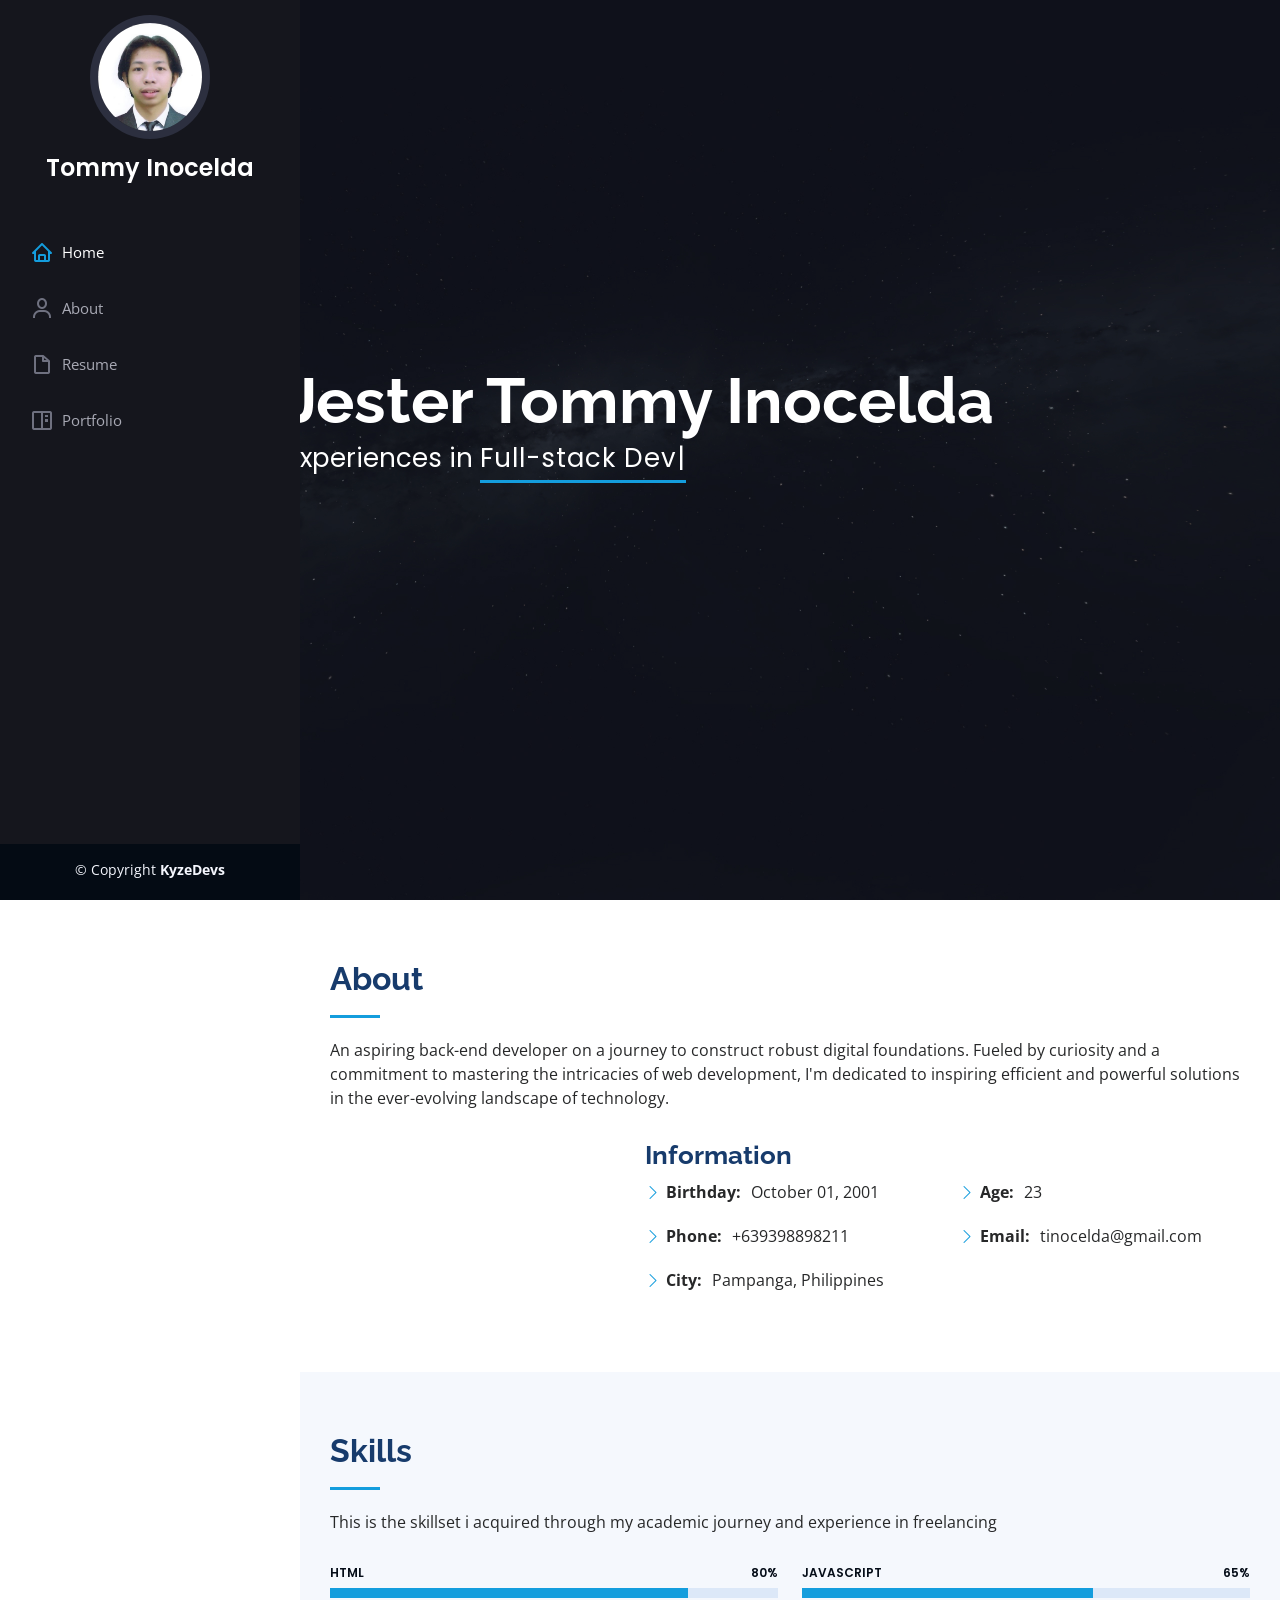
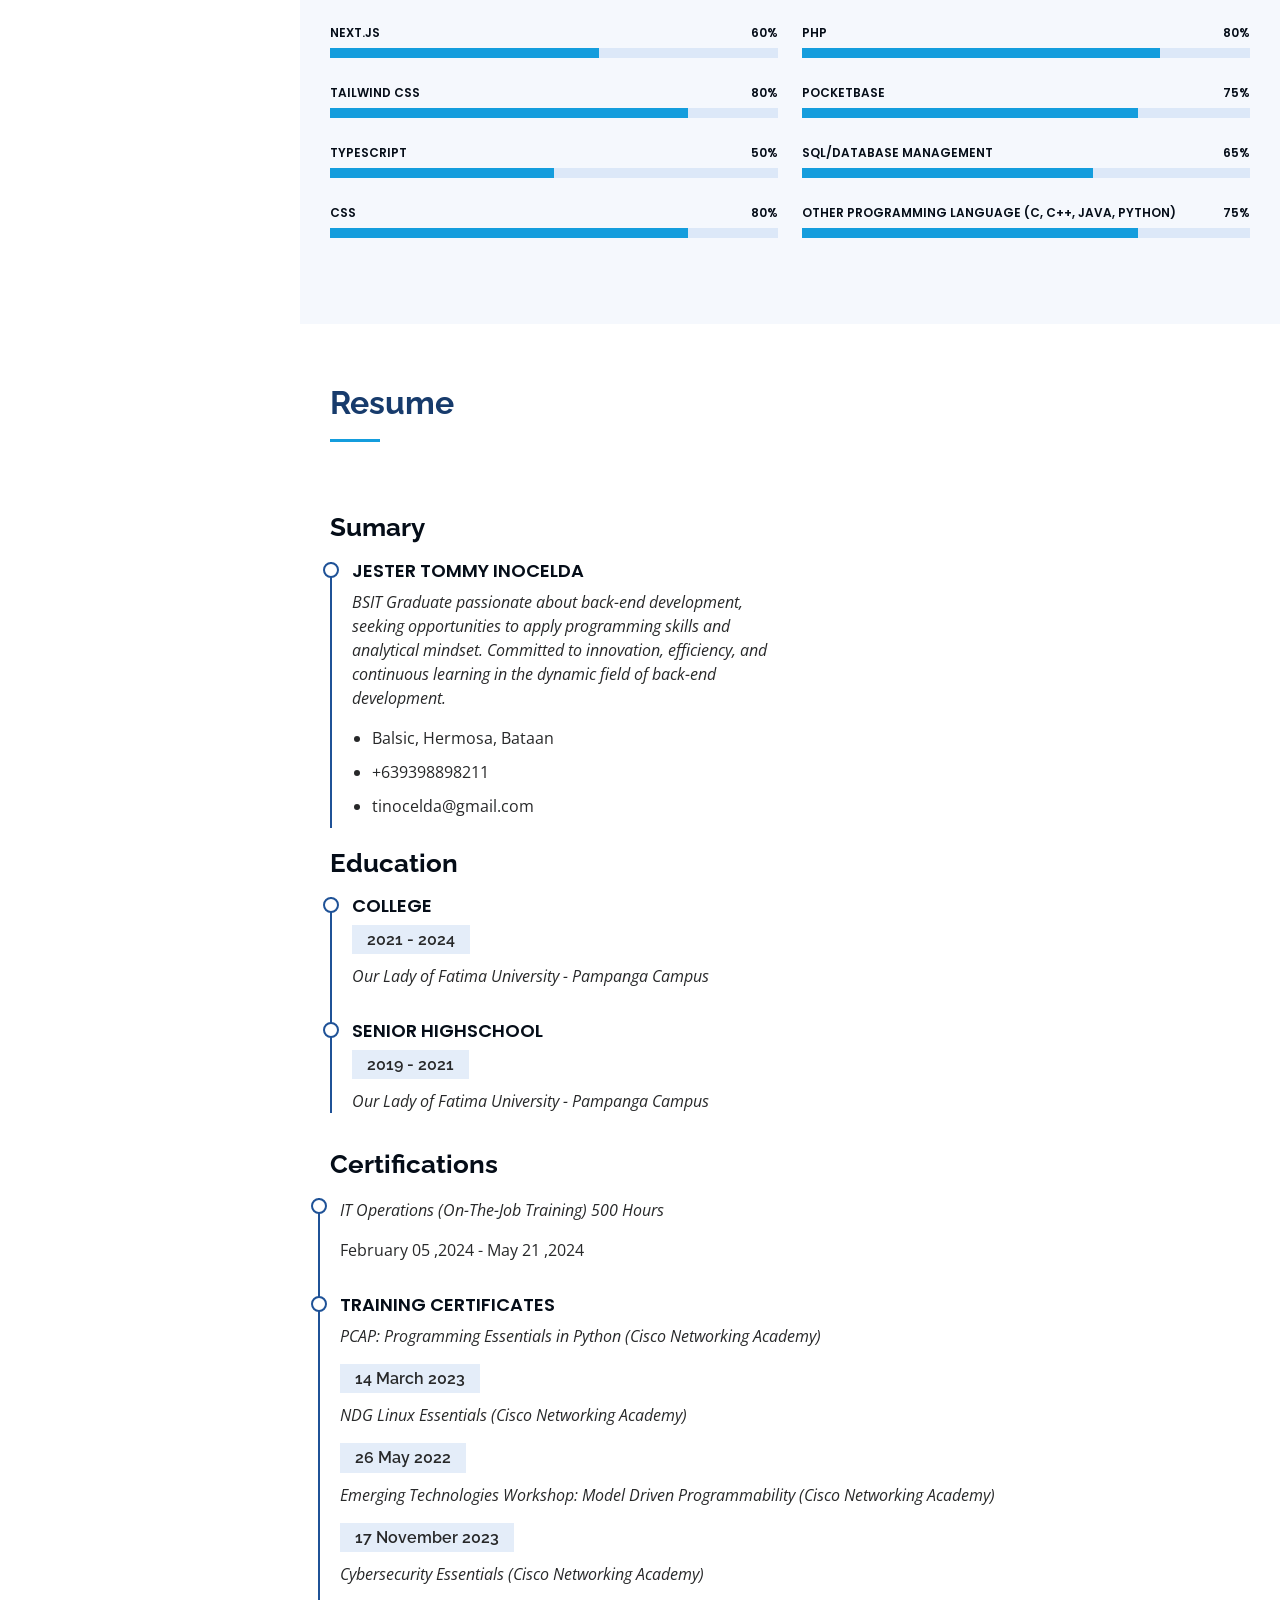
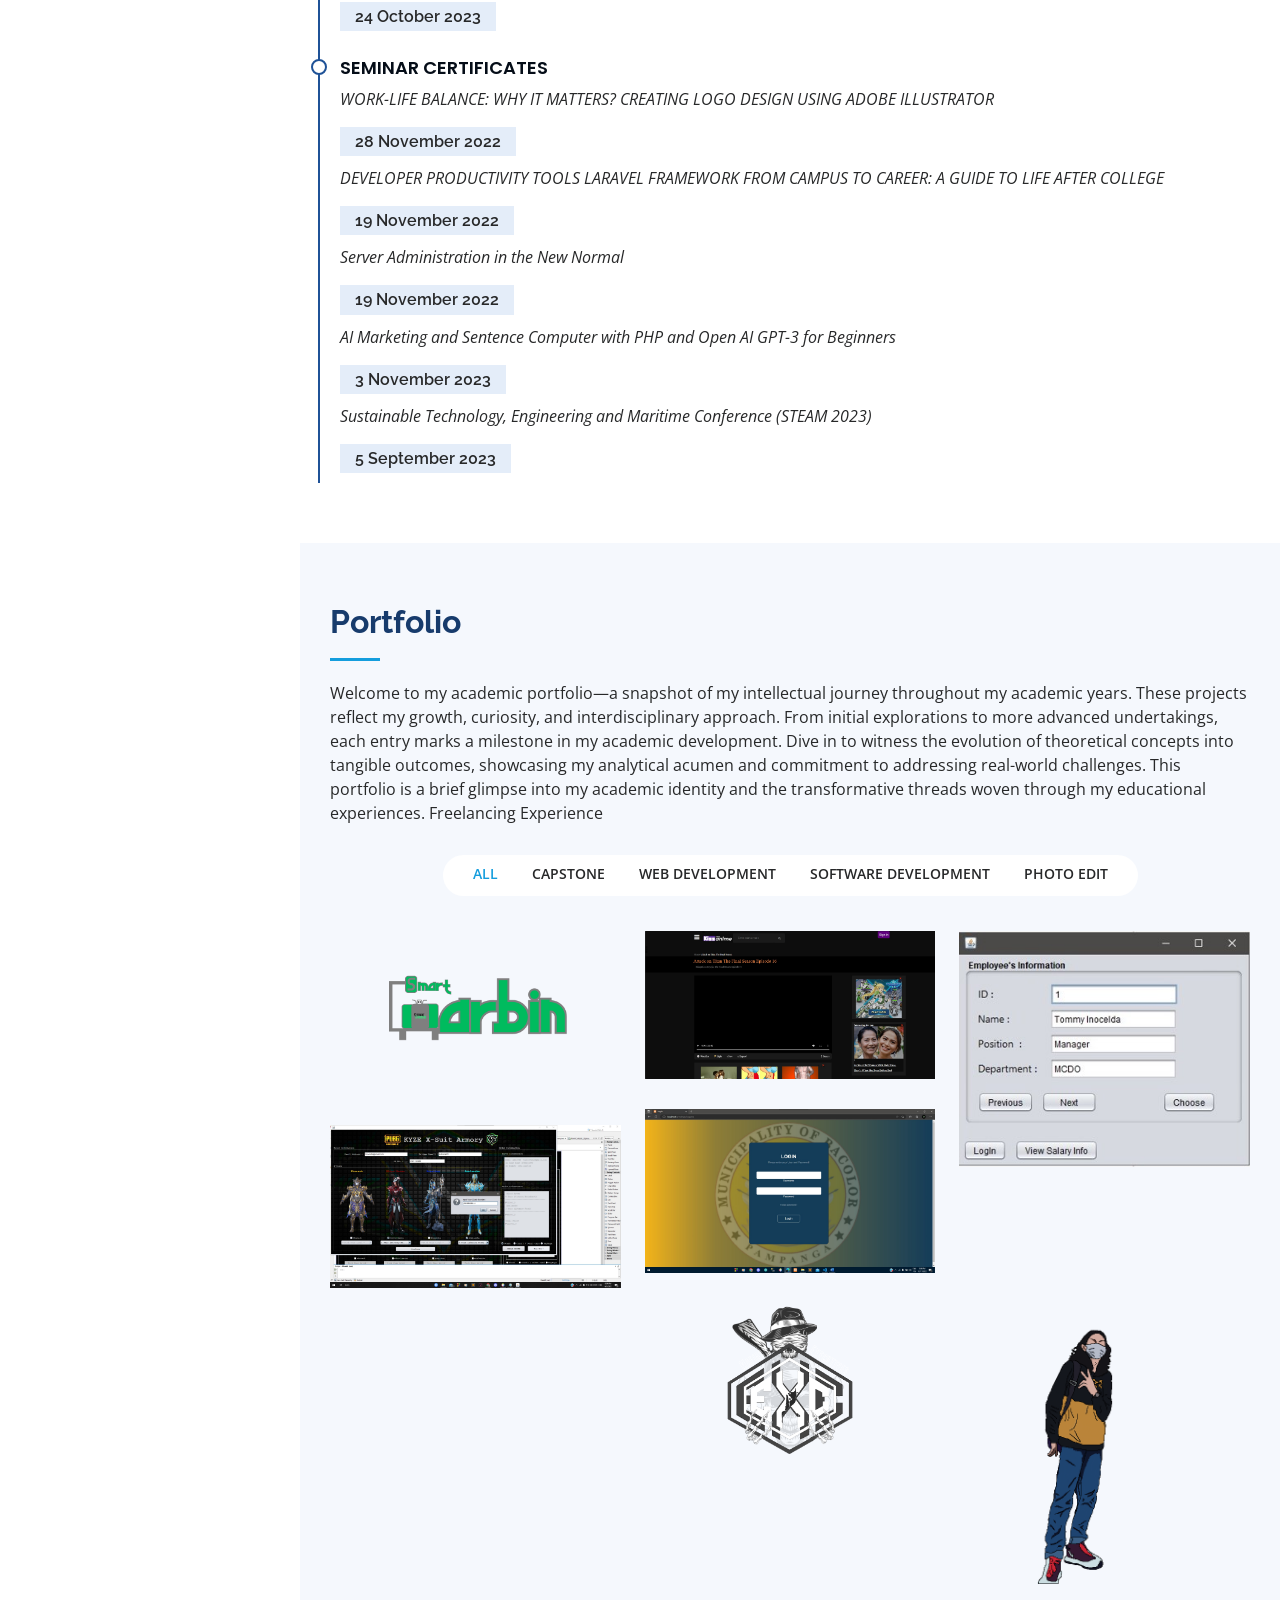
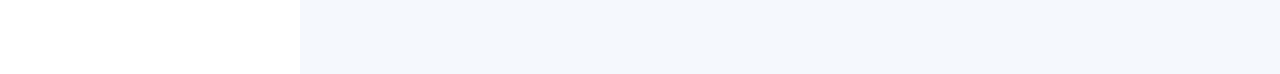
==== commit c43009ff: "Update index.html" ====
--- a/index.html
+++ b/index.html
@@ -174,6 +174,13 @@
               <span class="skill">PHP <i class="val">80%</i></span>
               <div class="progress-bar-wrap">
                 <div class="progress-bar" role="progressbar" aria-valuenow="80" aria-valuemin="0" aria-valuemax="100"></div>
+              </div>
+            </div>
+
+             <div class="progress">
+              <span class="skill">Pocketbase <i class="val">75%</i></span>
+              <div class="progress-bar-wrap">
+                <div class="progress-bar" role="progressbar" aria-valuenow="75" aria-valuemin="0" aria-valuemax="100"></div>
               </div>
             </div>
 
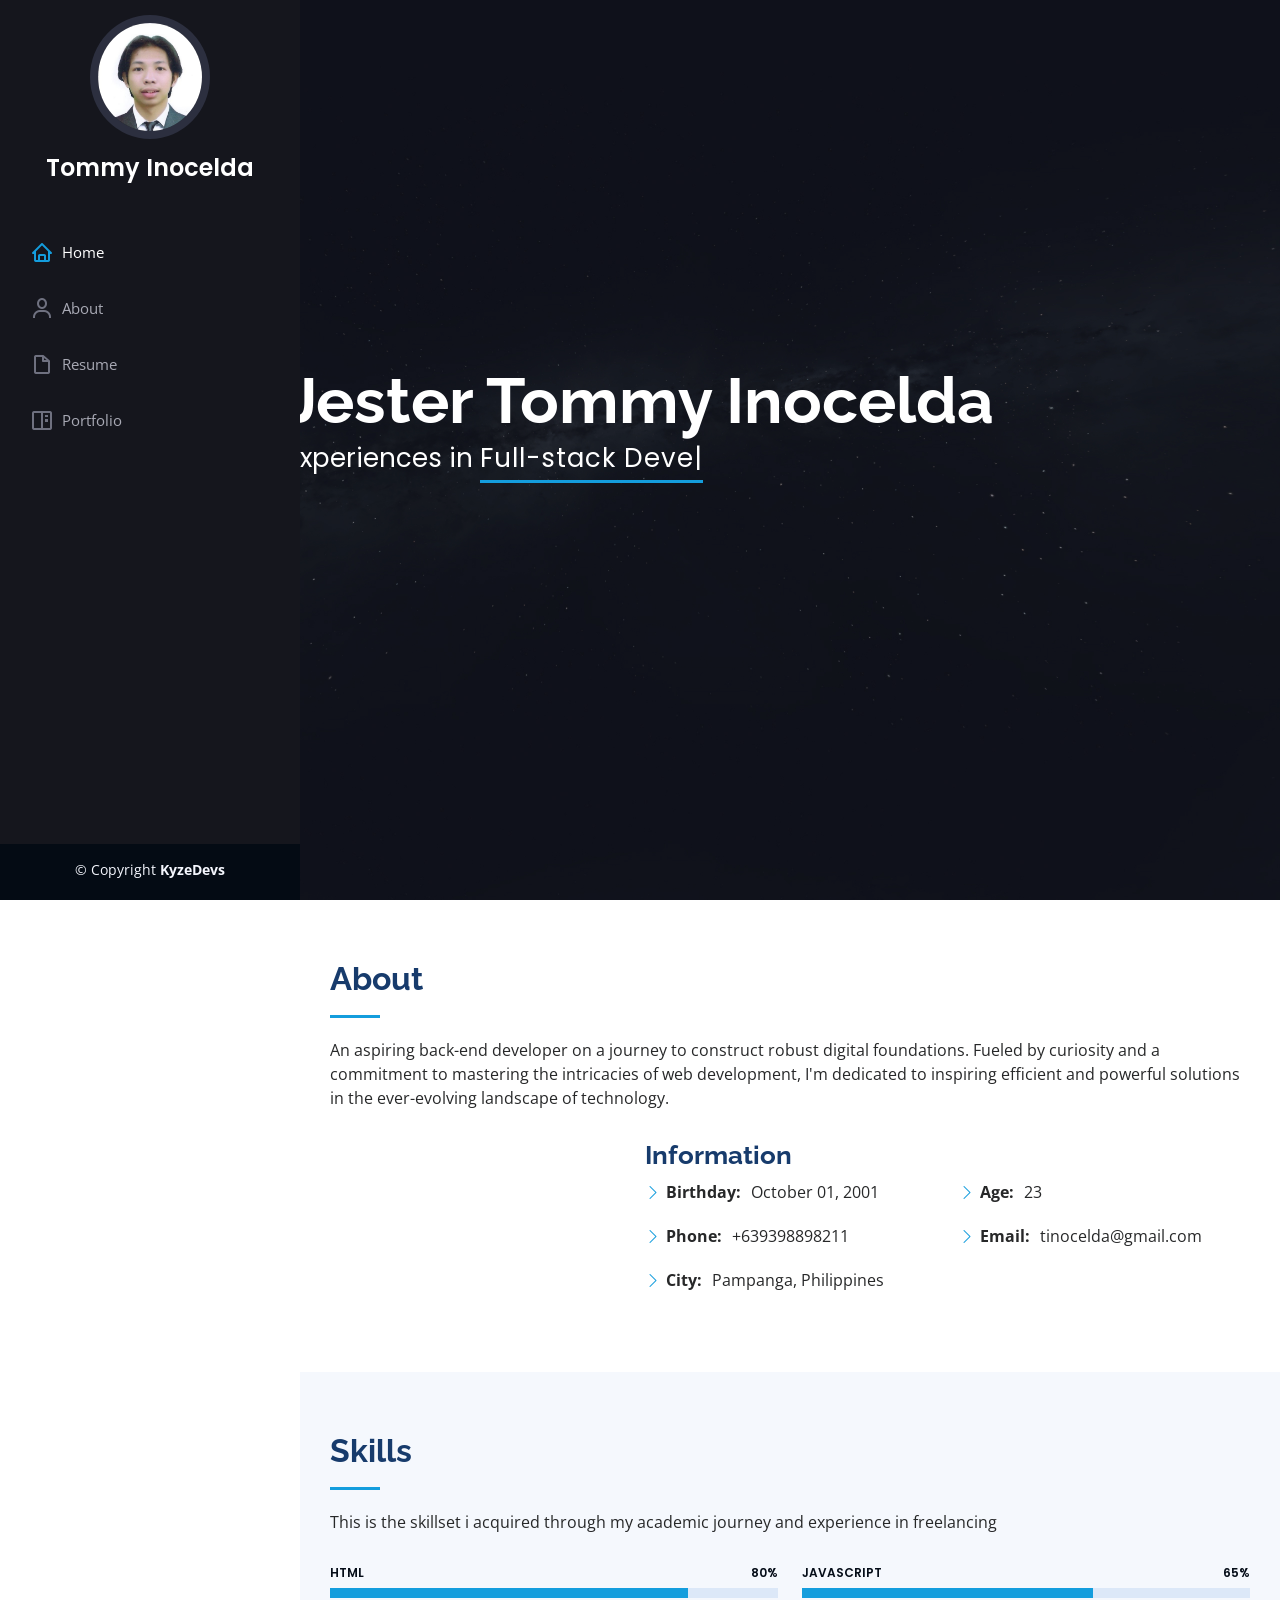
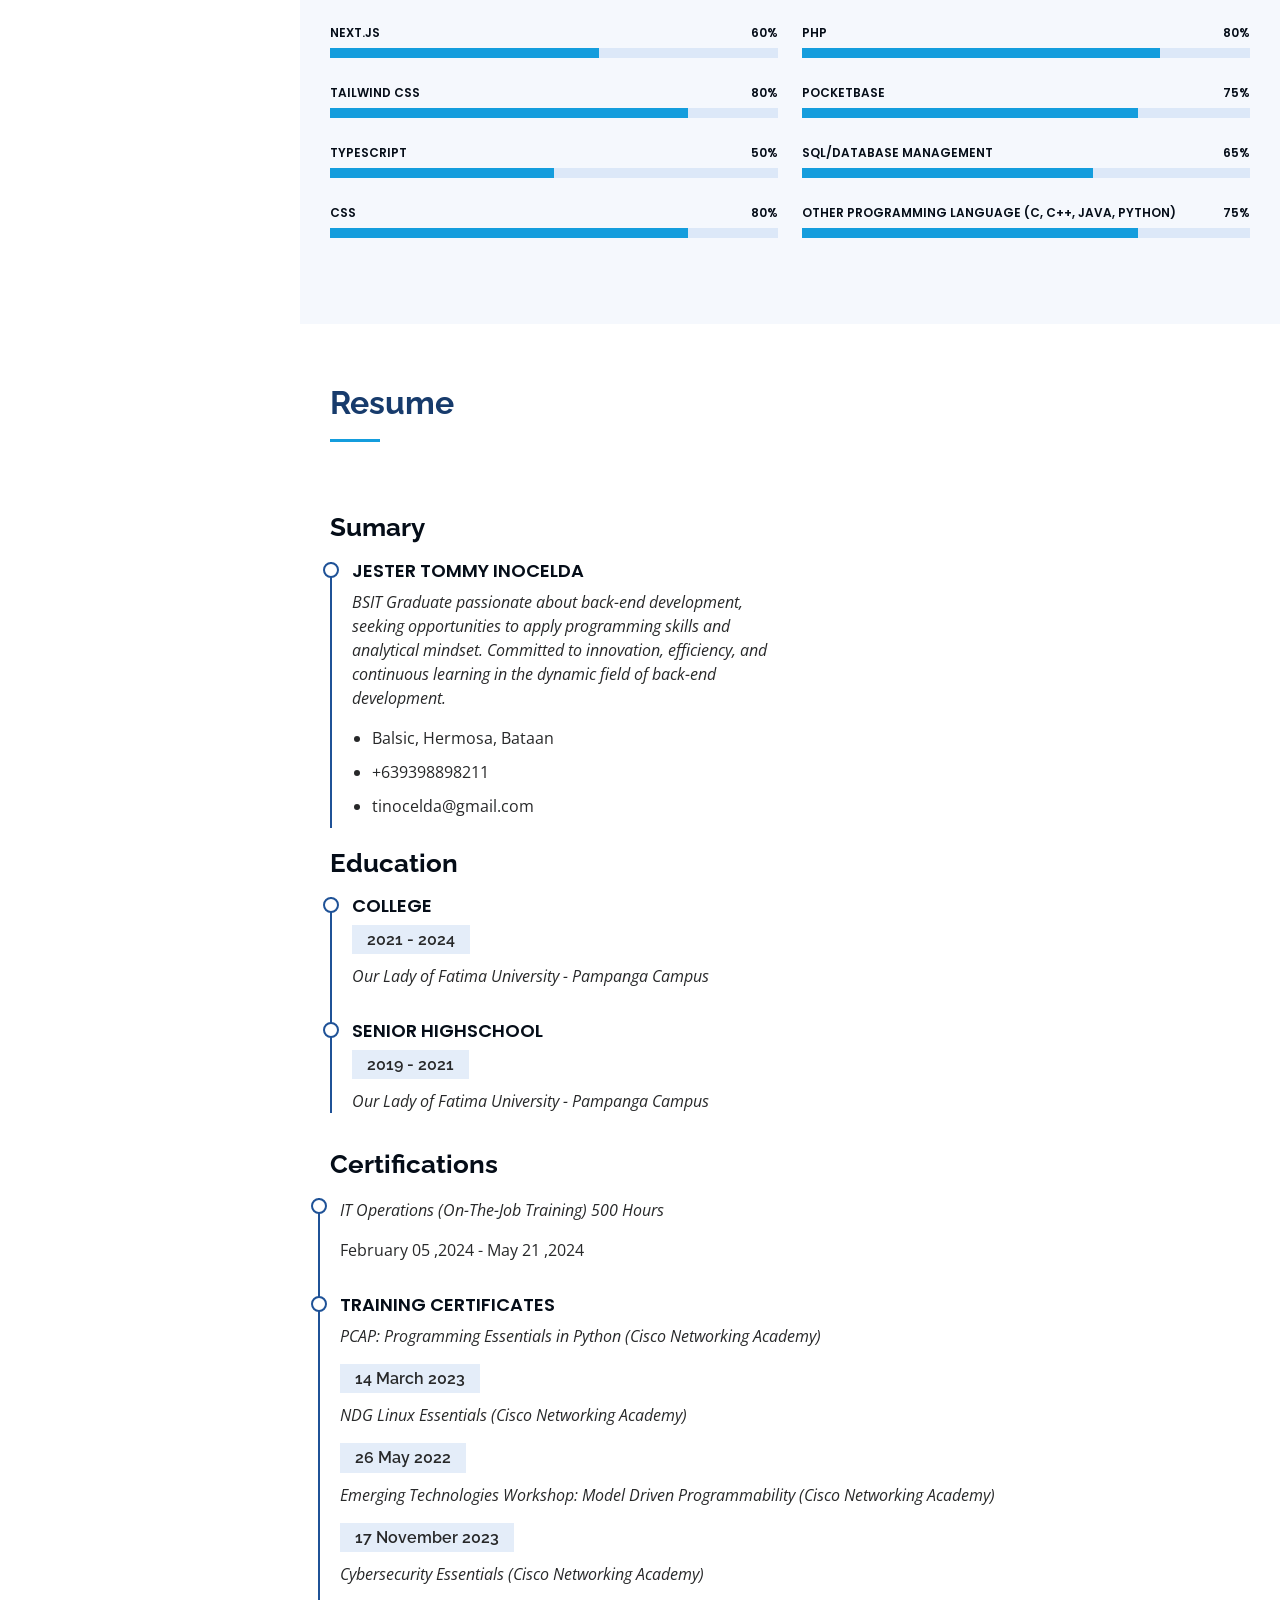
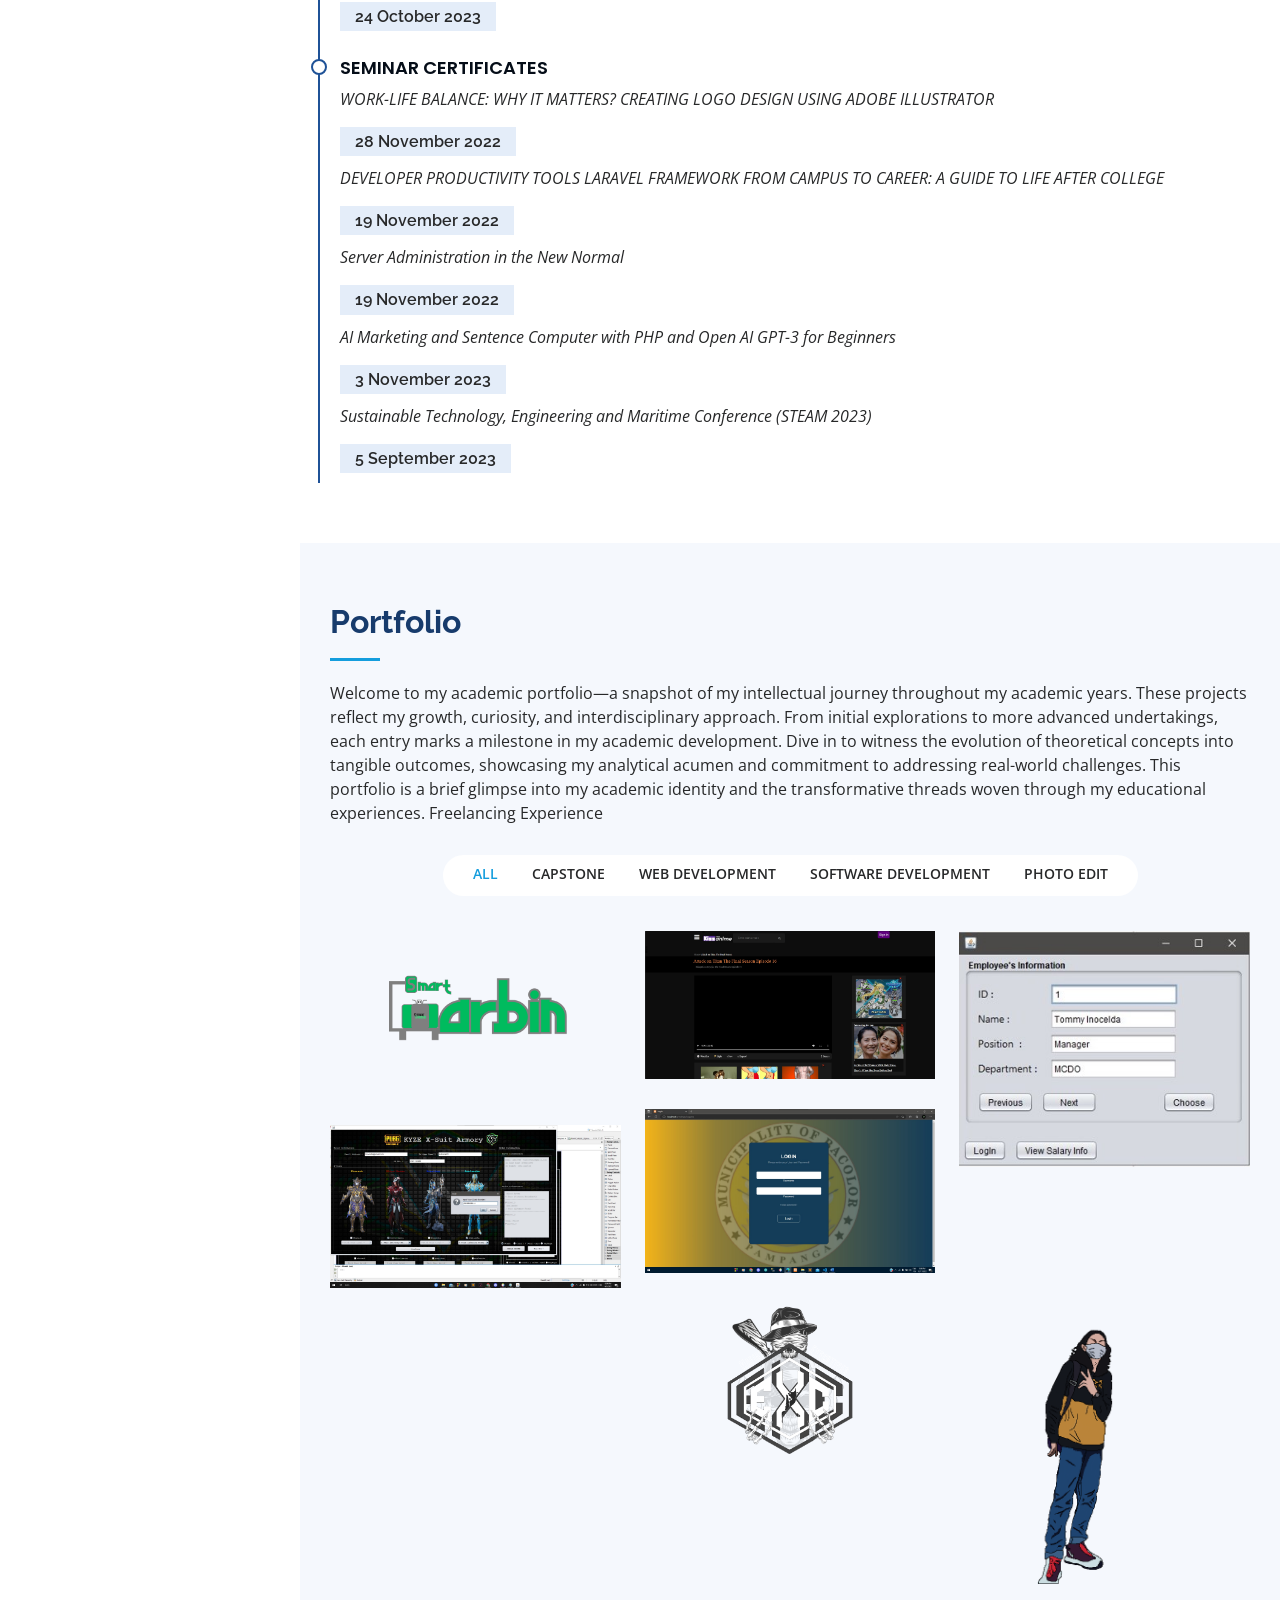
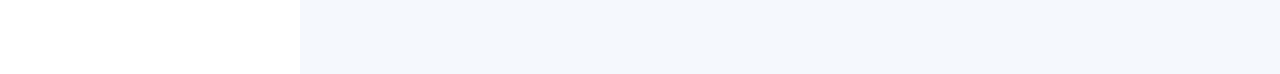
==== commit 77f708f5: "Update index.html" ====
--- a/index.html
+++ b/index.html
@@ -298,15 +298,18 @@
 
         <div class="row portfolio-container" data-aos="fade-up" data-aos-delay="100">
 
-          <div class="col-lg-4 col-md-6 portfolio-item filter-cap">
-            <div class="portfolio-wrap">
-              <img src="assets/img/portfolio/Garbs.png" class="img-fluid" alt="">
-              <div class="portfolio-links">
-                <a href="assets/img/portfolio/Garbs.png" data-gallery="portfolioGallery" class="portfolio-lightbox" title="App 1"><i class="bx bx-plus"></i></a>
-                <a href="portfolio-smartgarbin.html" title="More Details"><i class="bx bx-link"></i></a>
-              </div>
-            </div>
-          </div>
+          <a href="portfolio-smartgarbin.html" title="More Details" class="portfolio-link-wrapper">
+  <div class="col-lg-4 col-md-6 portfolio-item filter-cap">
+    <div class="portfolio-wrap">
+      <img src="assets/img/portfolio/Garbs.png" class="img-fluid" alt="">
+      <div class="portfolio-links">
+        <a href="assets/img/portfolio/Garbs.png" data-gallery="portfolioGallery" class="portfolio-lightbox" title="App 1"><i class="bx bx-plus"></i></a>
+        <a href="portfolio-smartgarbin.html" title="More Details"><i class="bx bx-link"></i></a>
+      </div>
+    </div>
+  </div>
+</a>
+
 
           <div class="col-lg-4 col-md-6 portfolio-item filter-web">
             <div class="portfolio-wrap">
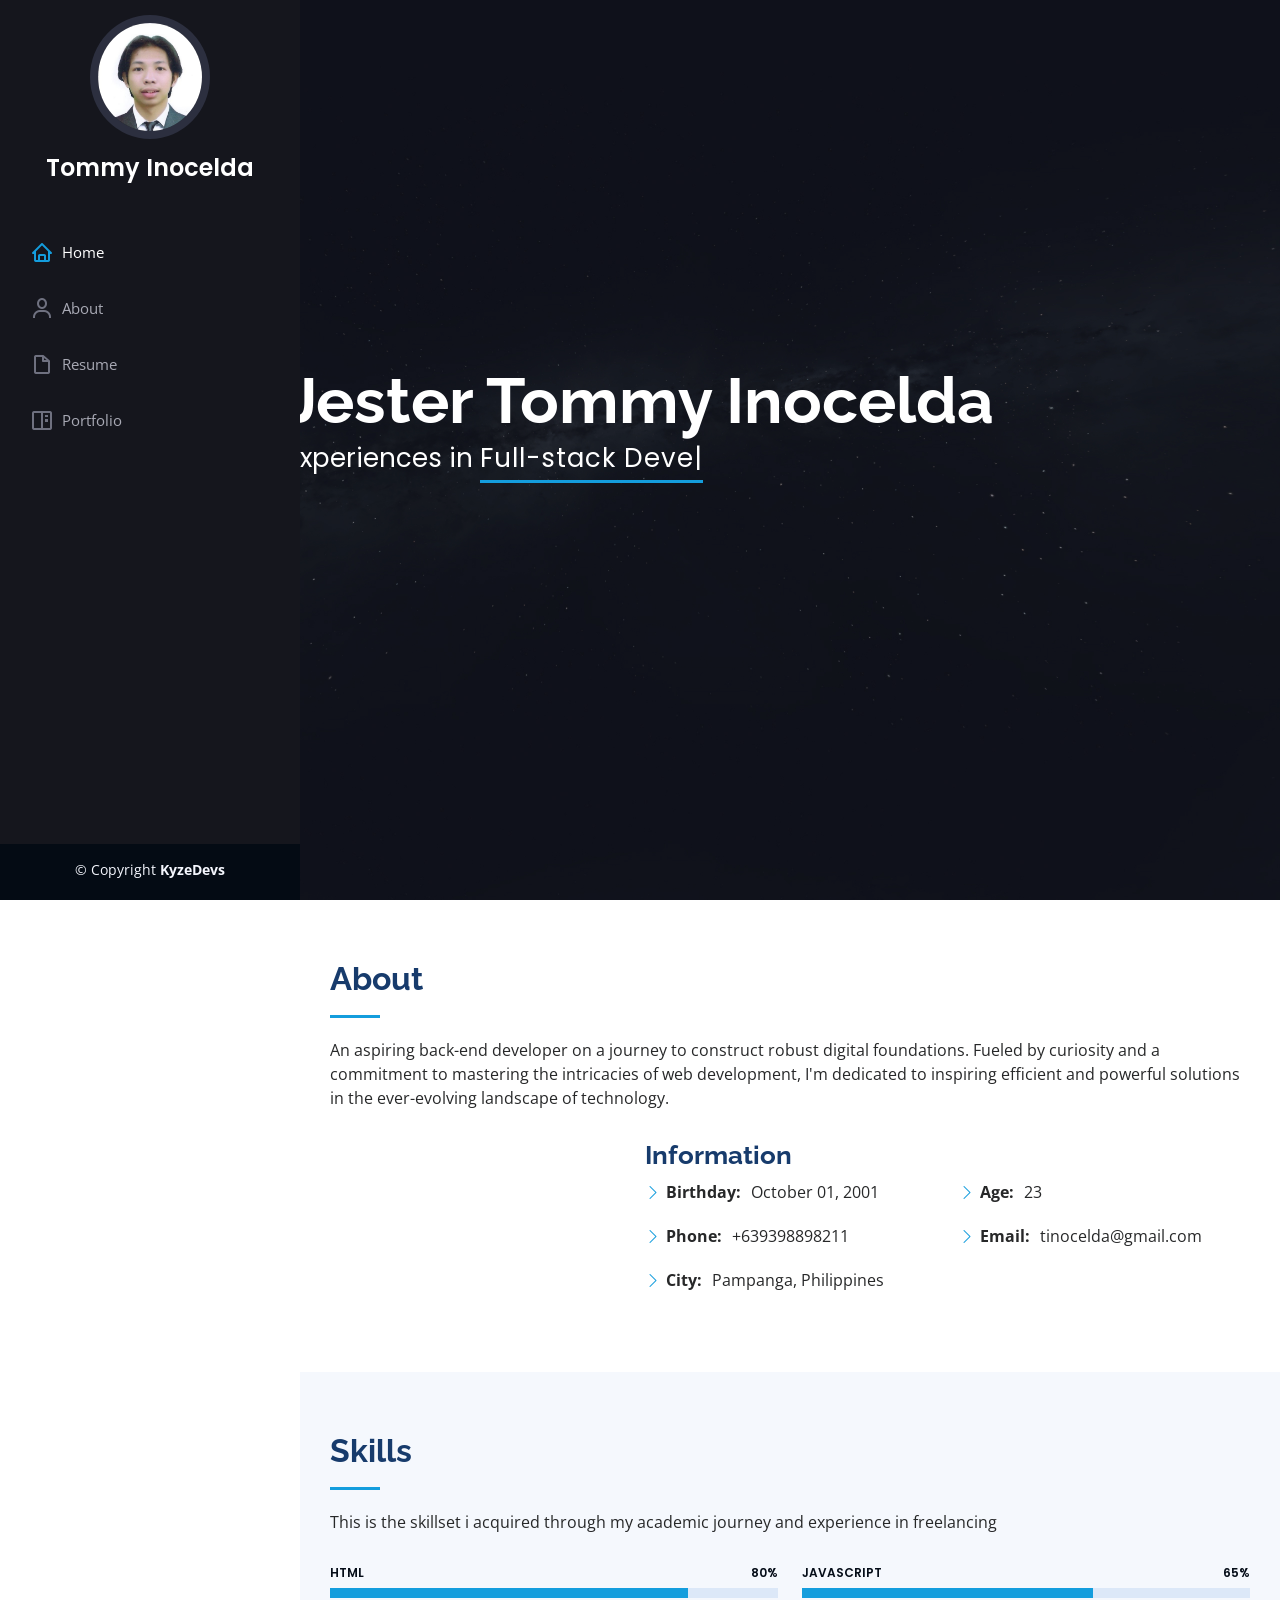
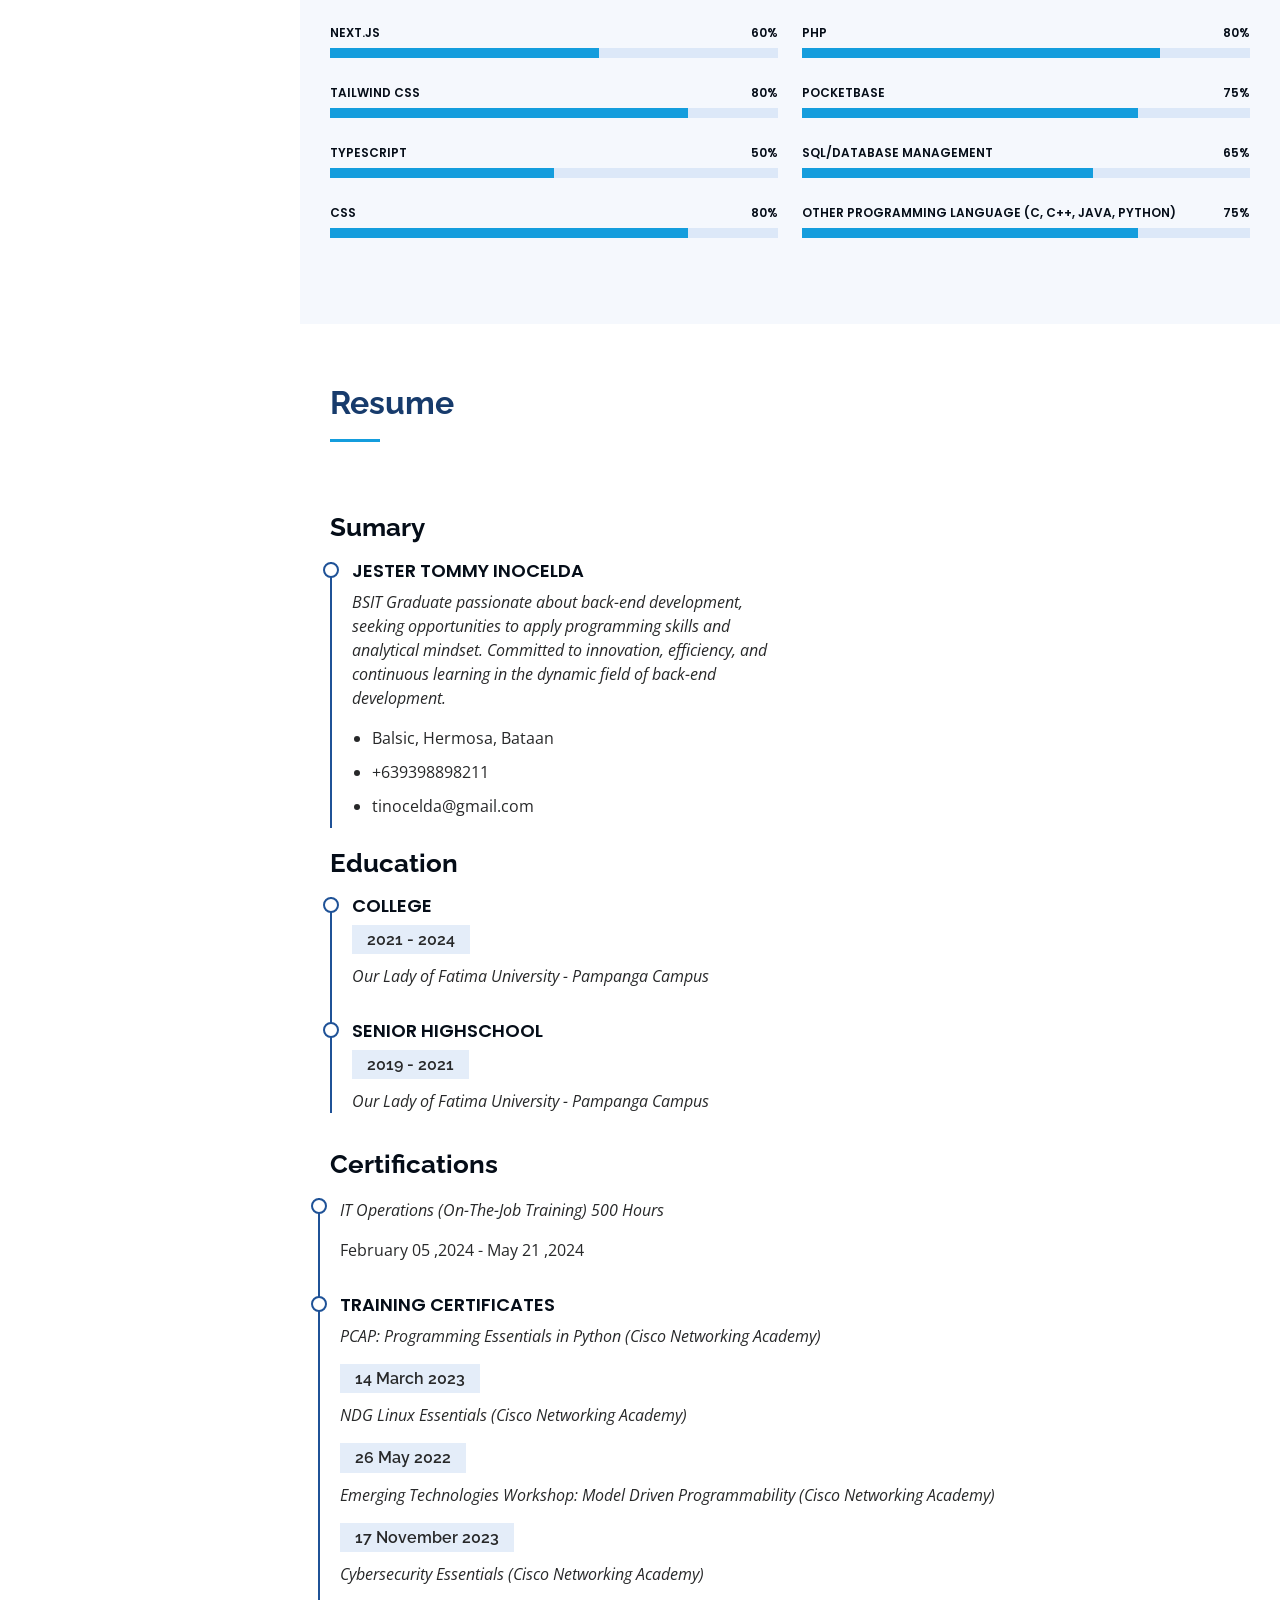
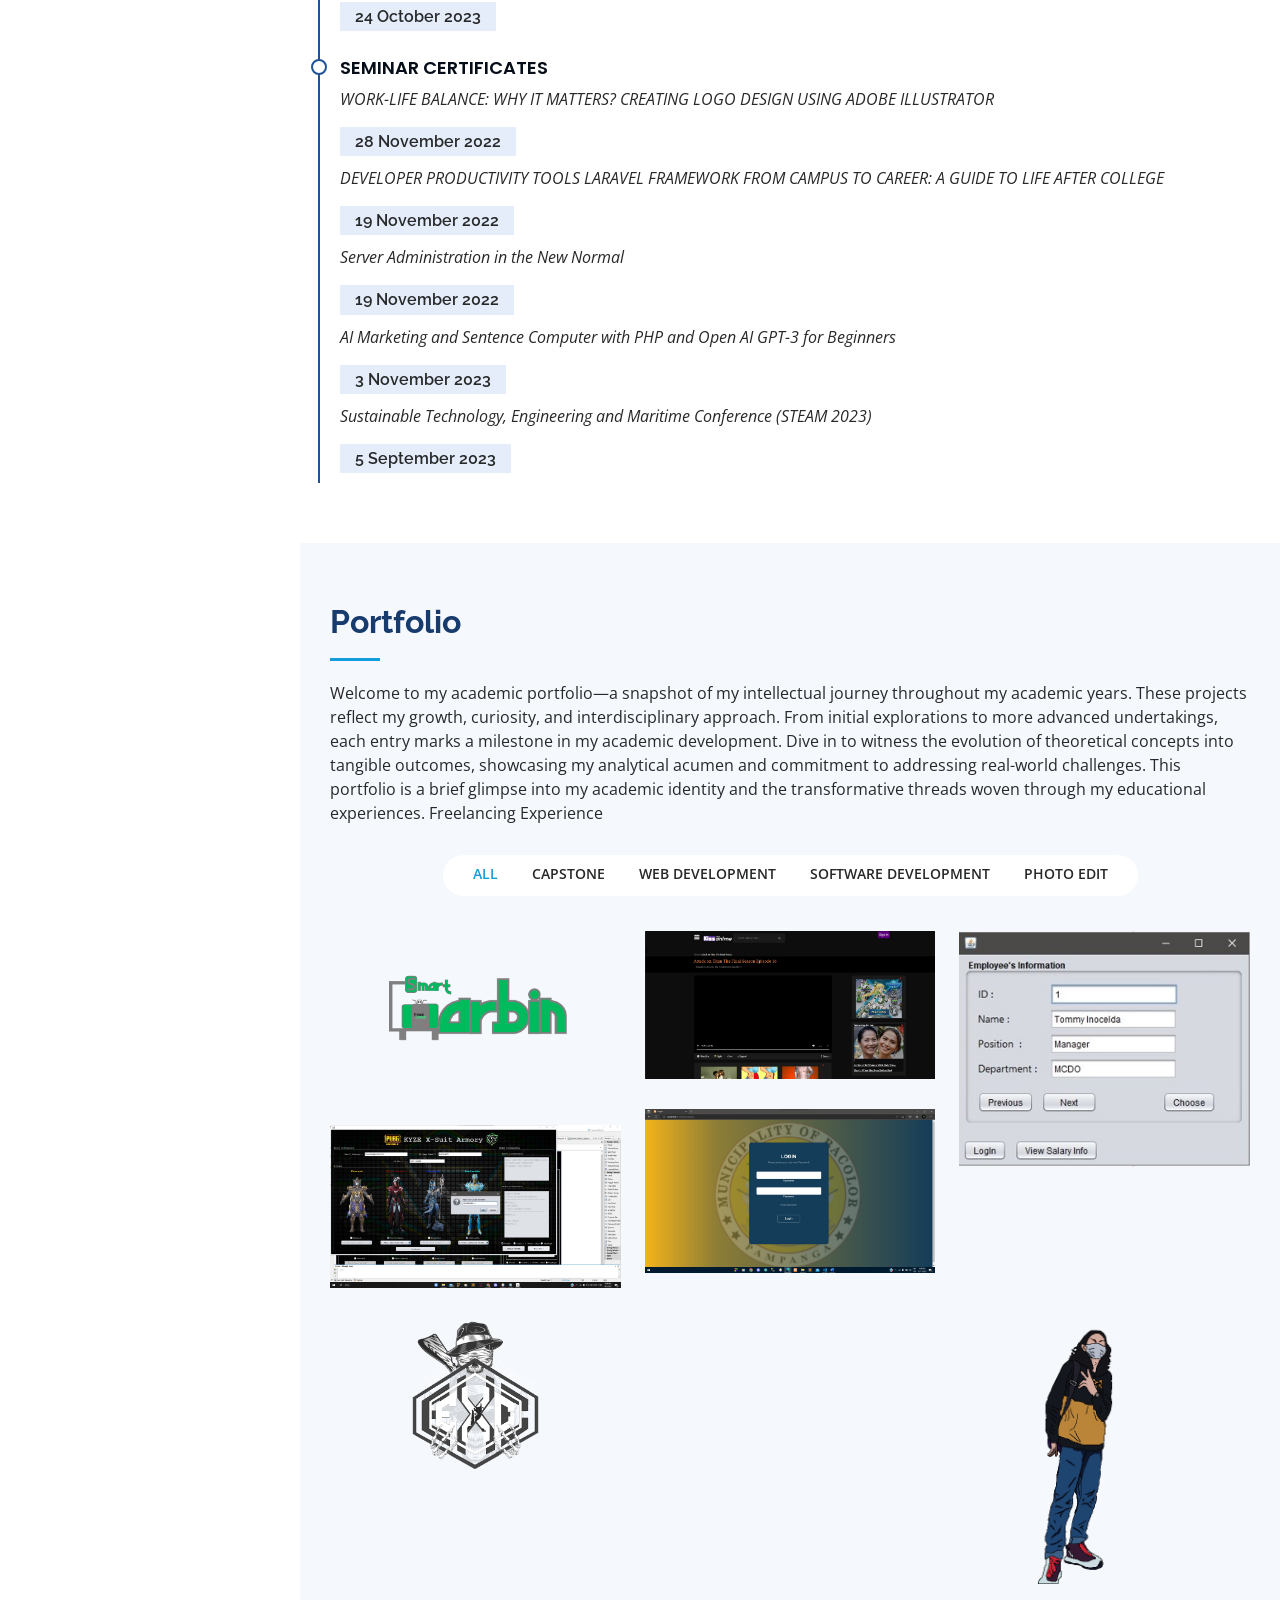
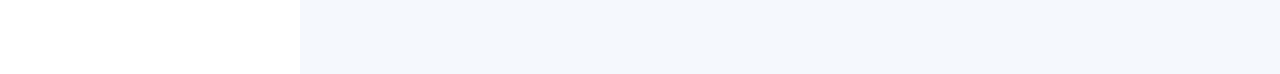
==== commit 7d7d53fb: "Update index.html" ====
--- a/index.html
+++ b/index.html
@@ -298,24 +298,19 @@
 
         <div class="row portfolio-container" data-aos="fade-up" data-aos-delay="100">
 
-          <a href="portfolio-smartgarbin.html" title="More Details" class="portfolio-link-wrapper">
-  <div class="col-lg-4 col-md-6 portfolio-item filter-cap">
-    <div class="portfolio-wrap">
-      <img src="assets/img/portfolio/Garbs.png" class="img-fluid" alt="">
-      <div class="portfolio-links">
-        <a href="assets/img/portfolio/Garbs.png" data-gallery="portfolioGallery" class="portfolio-lightbox" title="App 1"><i class="bx bx-plus"></i></a>
-        <a href="portfolio-smartgarbin.html" title="More Details"><i class="bx bx-link"></i></a>
-      </div>
-    </div>
-  </div>
-</a>
-
+            <div class="col-lg-4 col-md-6 portfolio-item filter-cap">
+            <div class="portfolio-wrap">
+              <img src="assets/img/portfolio/Garbs.png" class="img-fluid" alt="">
+              <div class="portfolio-links">
+                <a href="portfolio-smartgarbin.html" title="More Details"><i class="bx bx-link"></i></a>
+              </div>
+            </div>
+          </div>
 
           <div class="col-lg-4 col-md-6 portfolio-item filter-web">
             <div class="portfolio-wrap">
               <img src="assets/img/portfolio/weblayout.jpg" class="img-fluid" alt="">
               <div class="portfolio-links">
-                <a href="assets/img/portfolio/weblayout.jpg" data-gallery="portfolioGallery" class="portfolio-lightbox" title="Card 2"><i class="bx bx-plus"></i></a>
                 <a href="portfolio-weblayout.html" title="More Details"><i class="bx bx-link"></i></a>
               </div>
             </div>
@@ -325,7 +320,6 @@
             <div class="portfolio-wrap">
               <img src="assets/img/portfolio/empsal.jpg" class="img-fluid" alt="">
               <div class="portfolio-links">
-                <a href="assets/img/portfolio/empsal.jpg" data-gallery="portfolioGallery" class="portfolio-lightbox" title="Web 2"><i class="bx bx-plus"></i></a>
                 <a href="portfolio-empsal.html" title="More Details"><i class="bx bx-link"></i></a>
               </div>
             </div>
@@ -335,7 +329,6 @@
             <div class="portfolio-wrap">
               <img src="assets/img/portfolio/siaa1.jpg" class="img-fluid" alt="">
               <div class="portfolio-links">
-                <a href="assets/img/portfolio/siaa1.jpg" data-gallery="portfolioGallery" class="portfolio-lightbox" title="App 3"><i class="bx bx-plus"></i></a>
                 <a href="portfolio-siaa.html" title="More Details"><i class="bx bx-link"></i></a>
               </div>
             </div>
@@ -345,7 +338,6 @@
             <div class="portfolio-wrap">
               <img src="assets/img/portfolio/deliveryprog1.jpg" class="img-fluid" alt="">
               <div class="portfolio-links">
-                <a href="assets/img/portfolio/deliveryprog1.jpg" data-gallery="portfolioGallery" class="portfolio-lightbox" title="Card 1"><i class="bx bx-plus"></i></a>
                 <a href="portfolio-delivery.html" title="More Details"><i class="bx bx-link"></i></a>
               </div>
             </div>
@@ -355,17 +347,24 @@
             <div class="portfolio-wrap">
               <img src="assets/img/portfolio/photoedit1.png" class="img-fluid" alt="">
               <div class="portfolio-links">
-                <a href="assets/img/portfolio/photoedit1.png" data-gallery="portfolioGallery" class="portfolio-lightbox" title="Card 3"><i class="bx bx-plus"></i></a>
                 <a href="portfolio-photo.html" title="More Details"><i class="bx bx-link"></i></a>
               </div>
             </div>
           </div>
 
+        <div class="col-lg-4 col-md-6 portfolio-item filter-edit">
+            <div class="portfolio-wrap">
+              <img src="assets/img/portfolio/videoedit.png" class="img-fluid" alt="">
+              <div class="portfolio-links">
+                <a href="https://www.facebook.com/K45kyzeeePS" title="More Details"><i class="bx bx-link"></i></a>
+              </div>
+            </div>
+          </div>
+
           <div class="col-lg-4 col-md-6 portfolio-item filter-edit">
             <div class="portfolio-wrap">
               <img src="assets/img/portfolio/photoedit6.png" class="img-fluid" alt="">
               <div class="portfolio-links">
-                <a href="assets/img/portfolio/photoedit6.png" data-gallery="portfolioGallery" class="portfolio-lightbox" title="Web 3"><i class="bx bx-plus"></i></a>
                 <a href="portfolio-logo.html" title="More Details"><i class="bx bx-link"></i></a>
               </div>
             </div>
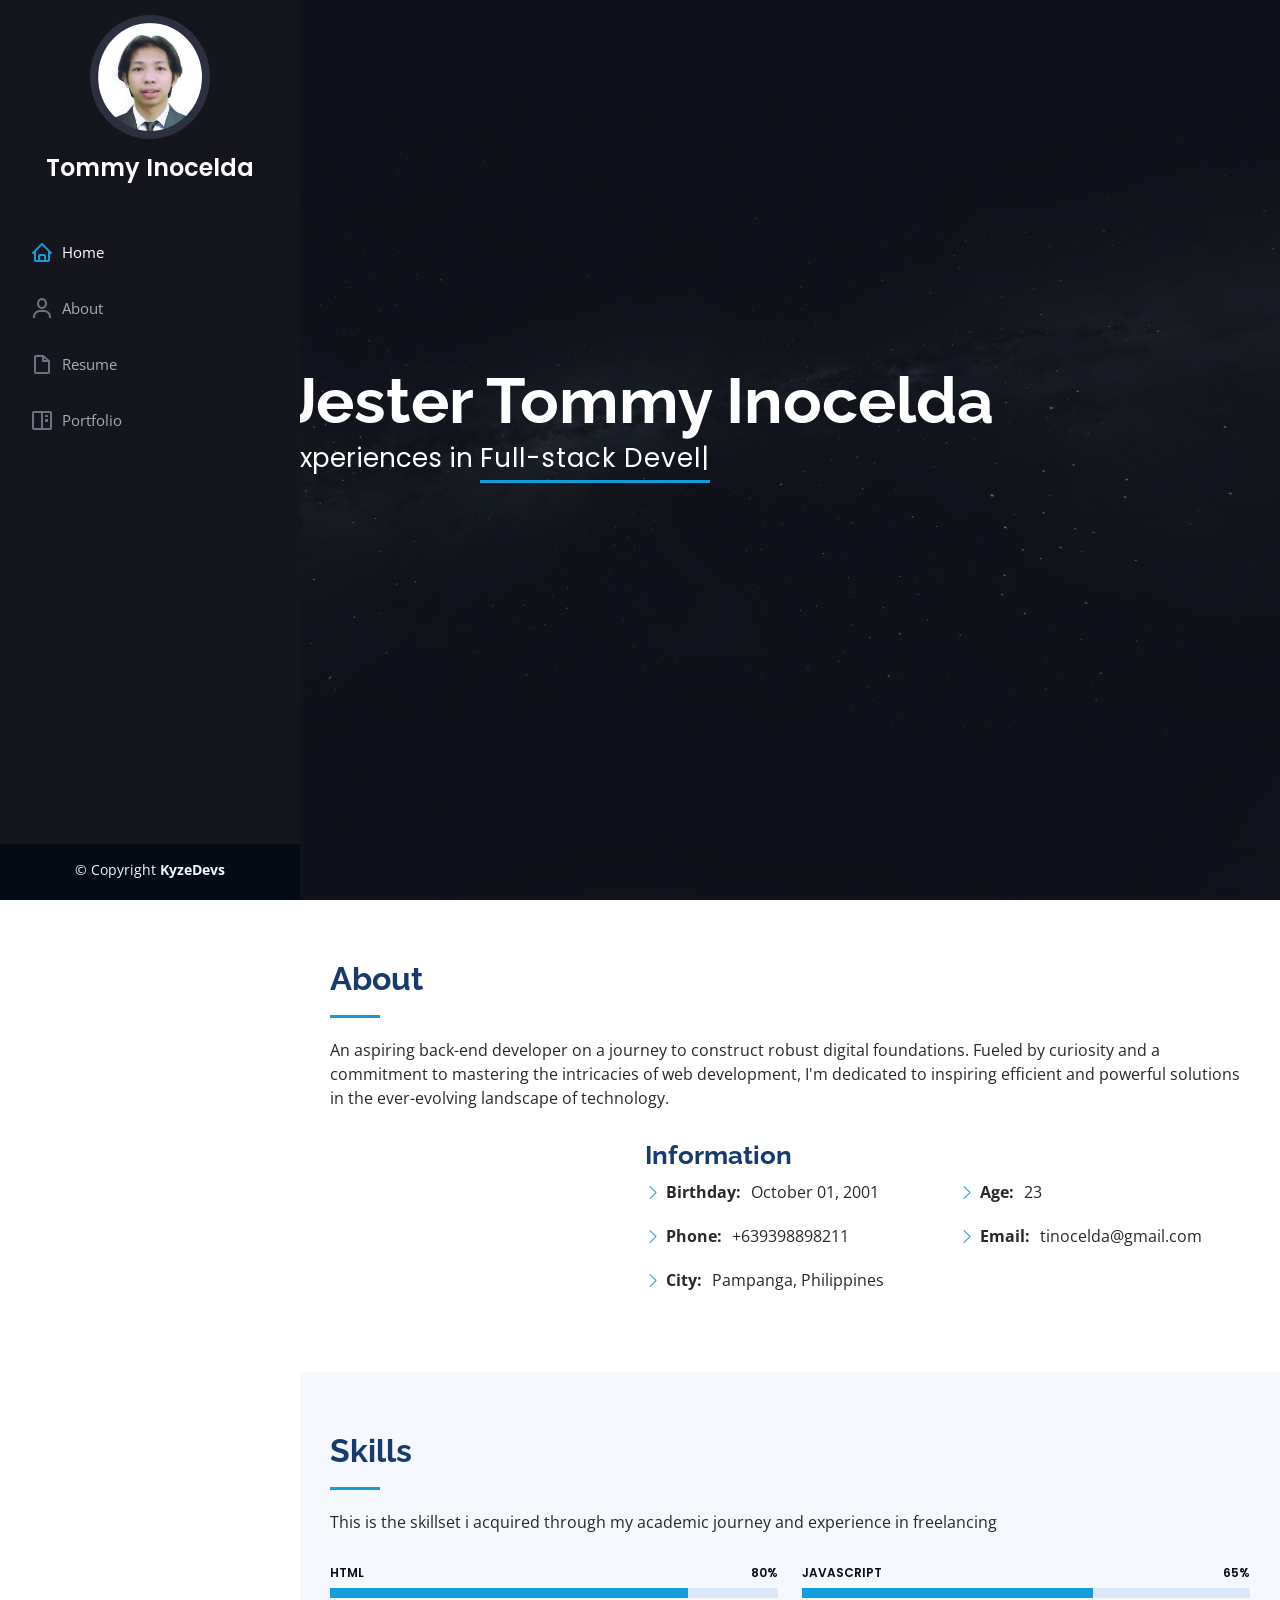
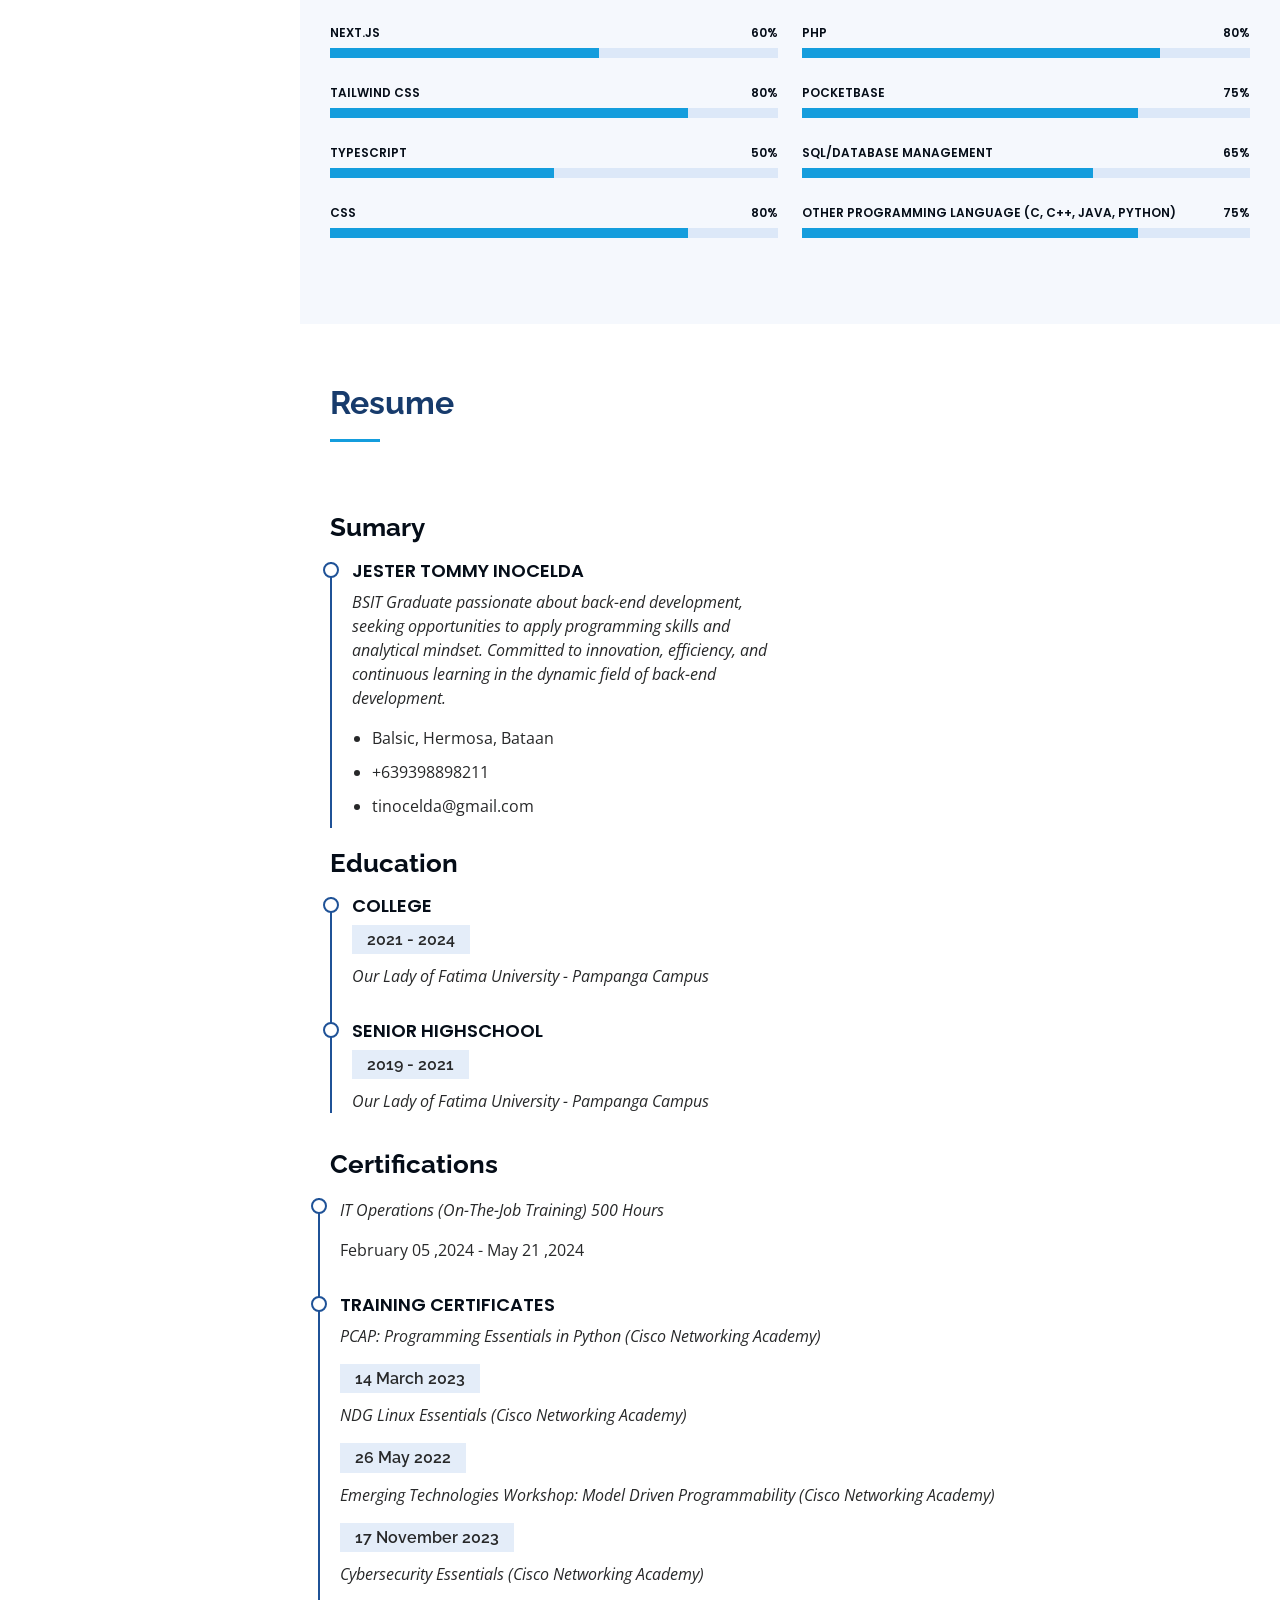
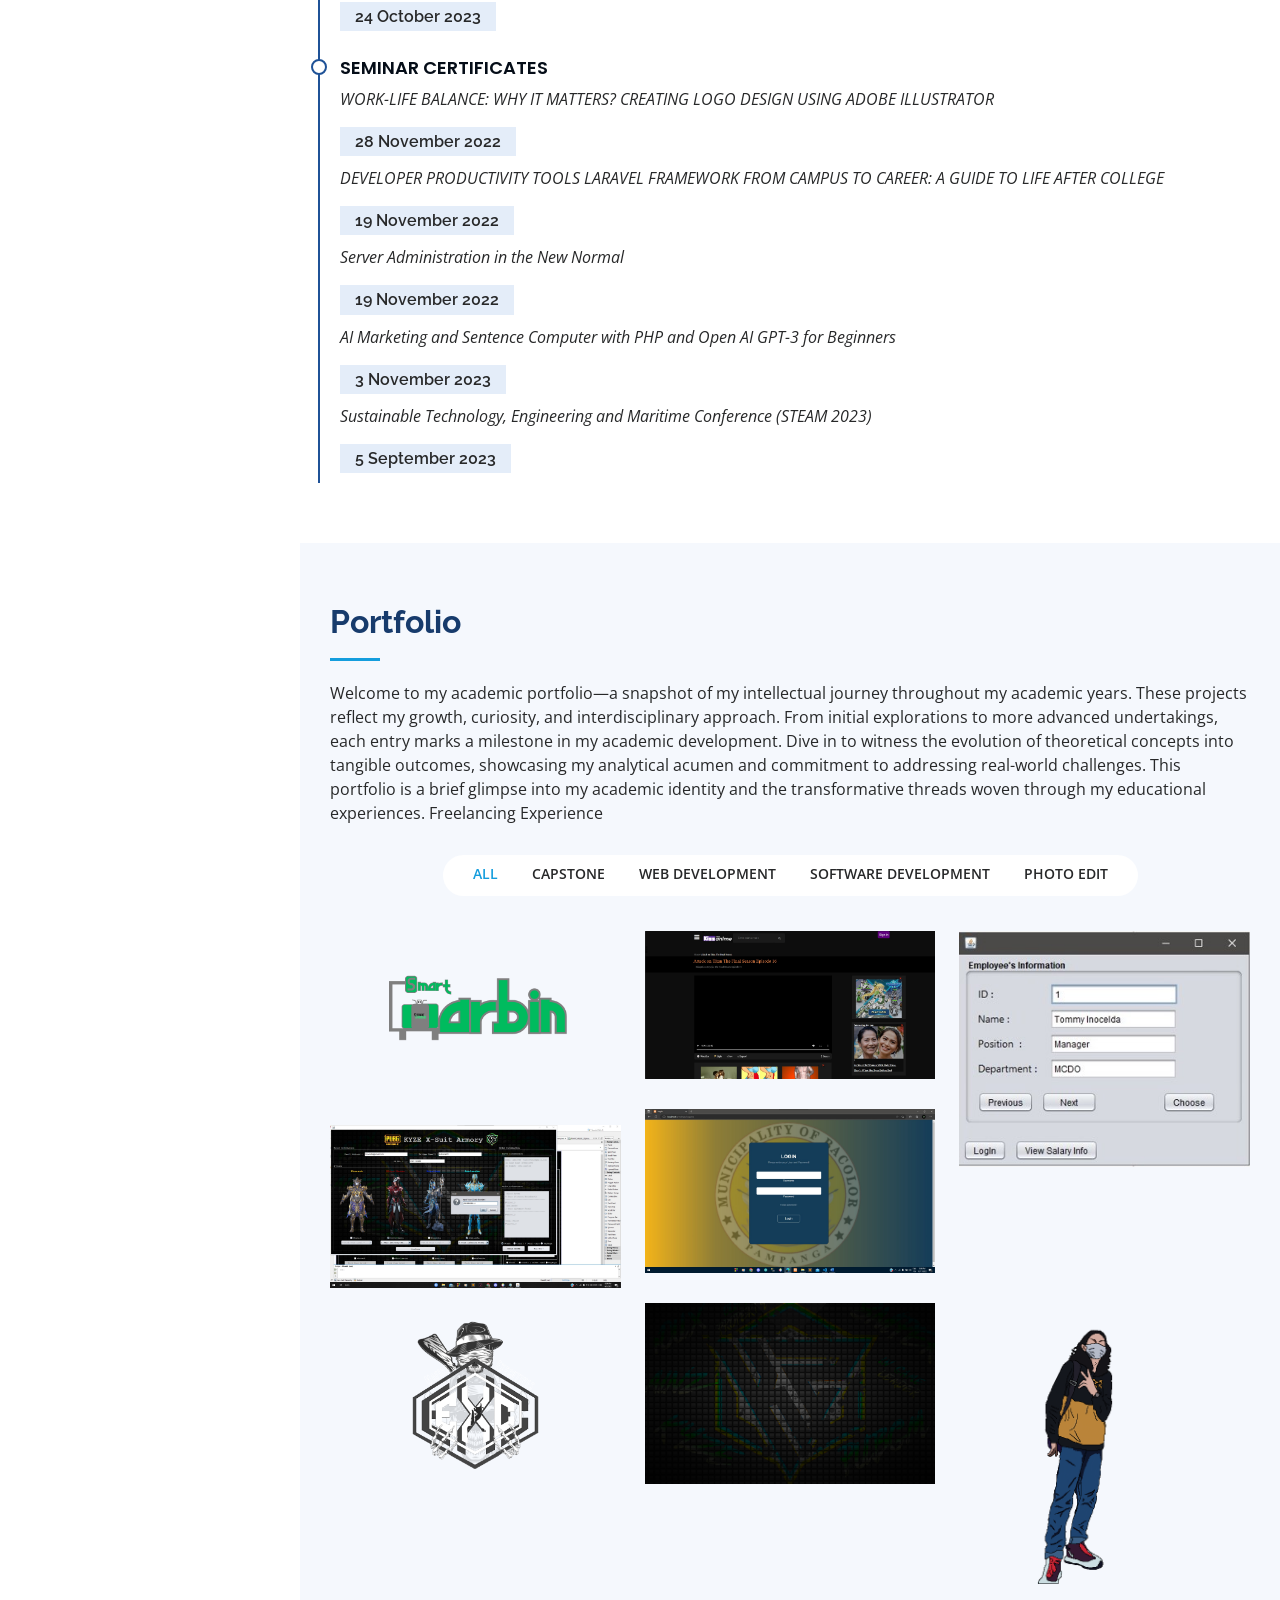
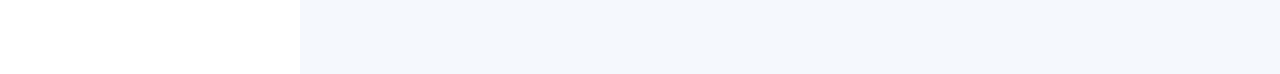
==== commit a9249fe9: "Update index.html" ====
--- a/index.html
+++ b/index.html
@@ -354,7 +354,7 @@
 
         <div class="col-lg-4 col-md-6 portfolio-item filter-edit">
             <div class="portfolio-wrap">
-              <img src="assets/img/portfolio/videoedit.png" class="img-fluid" alt="">
+              <img src="assets/img/portfolio/videoedit.jpg" class="img-fluid" alt="">
               <div class="portfolio-links">
                 <a href="https://www.facebook.com/K45kyzeeePS" title="More Details"><i class="bx bx-link"></i></a>
               </div>
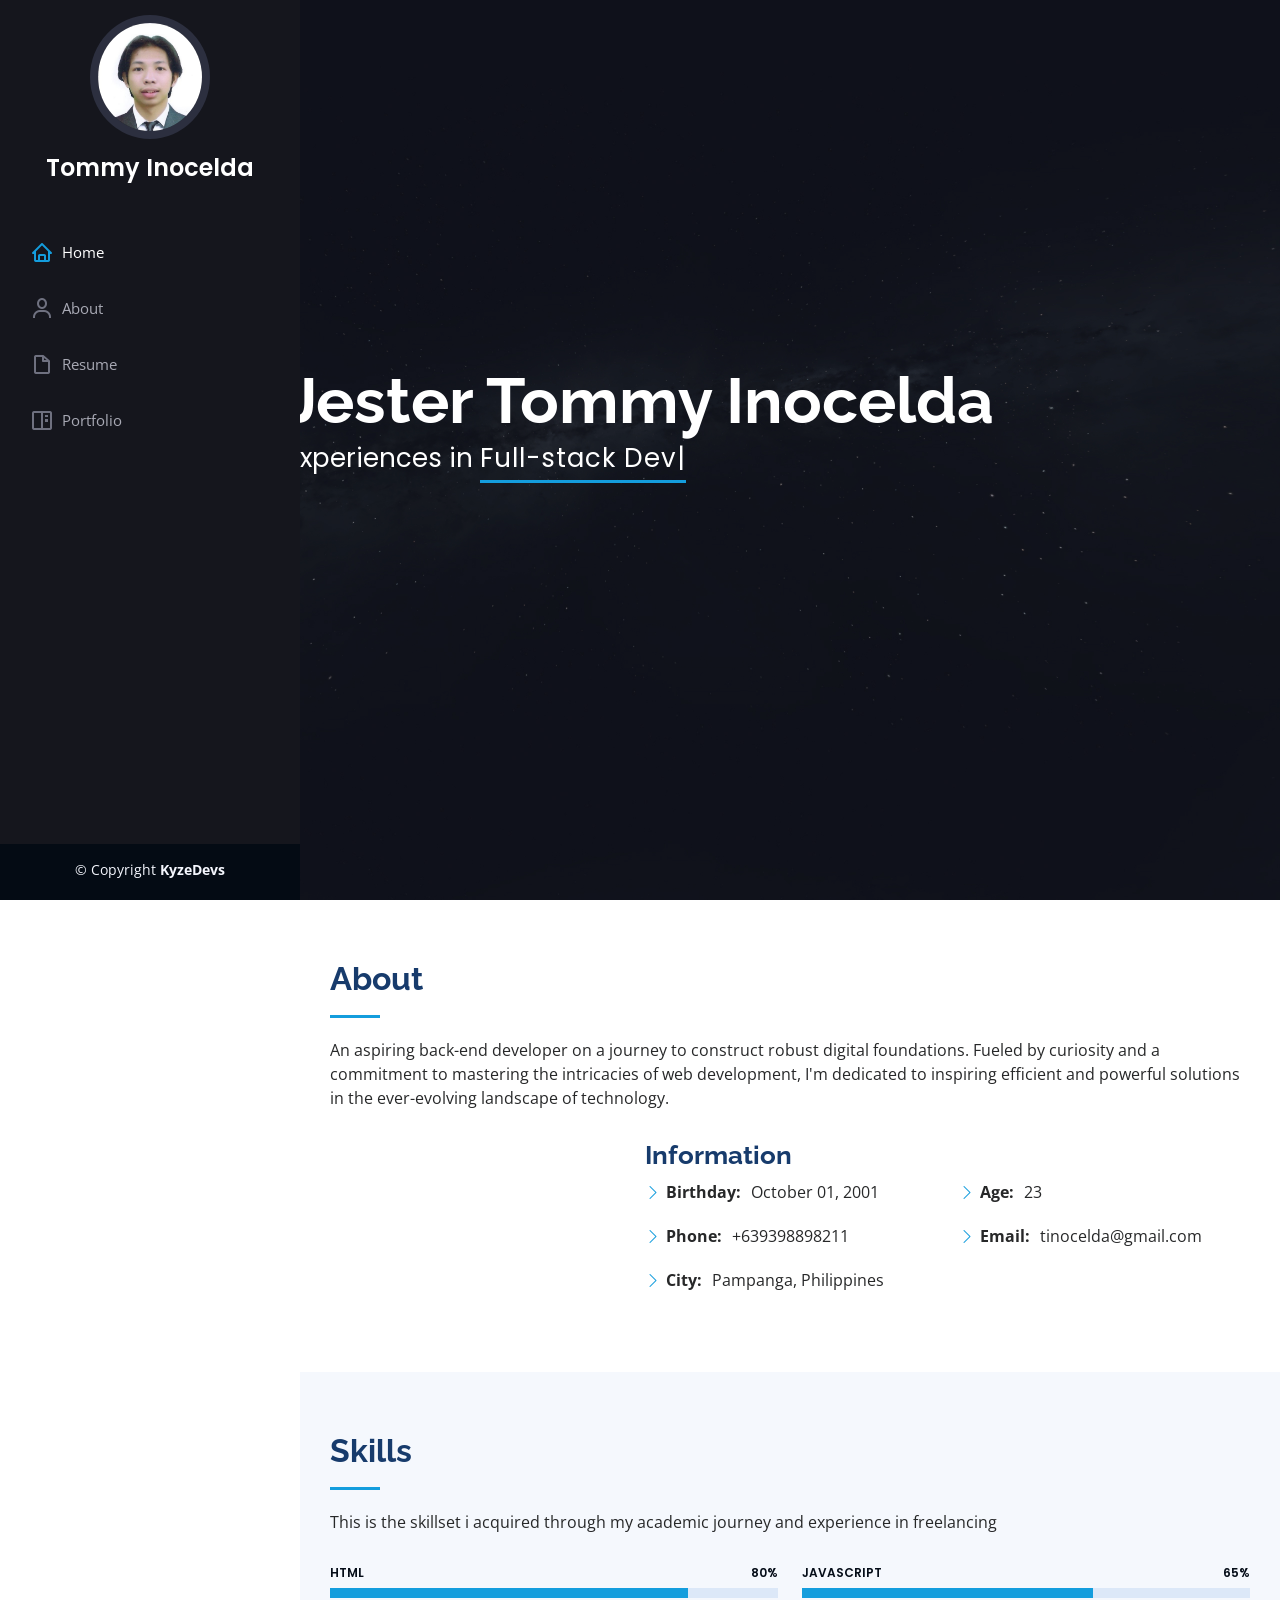
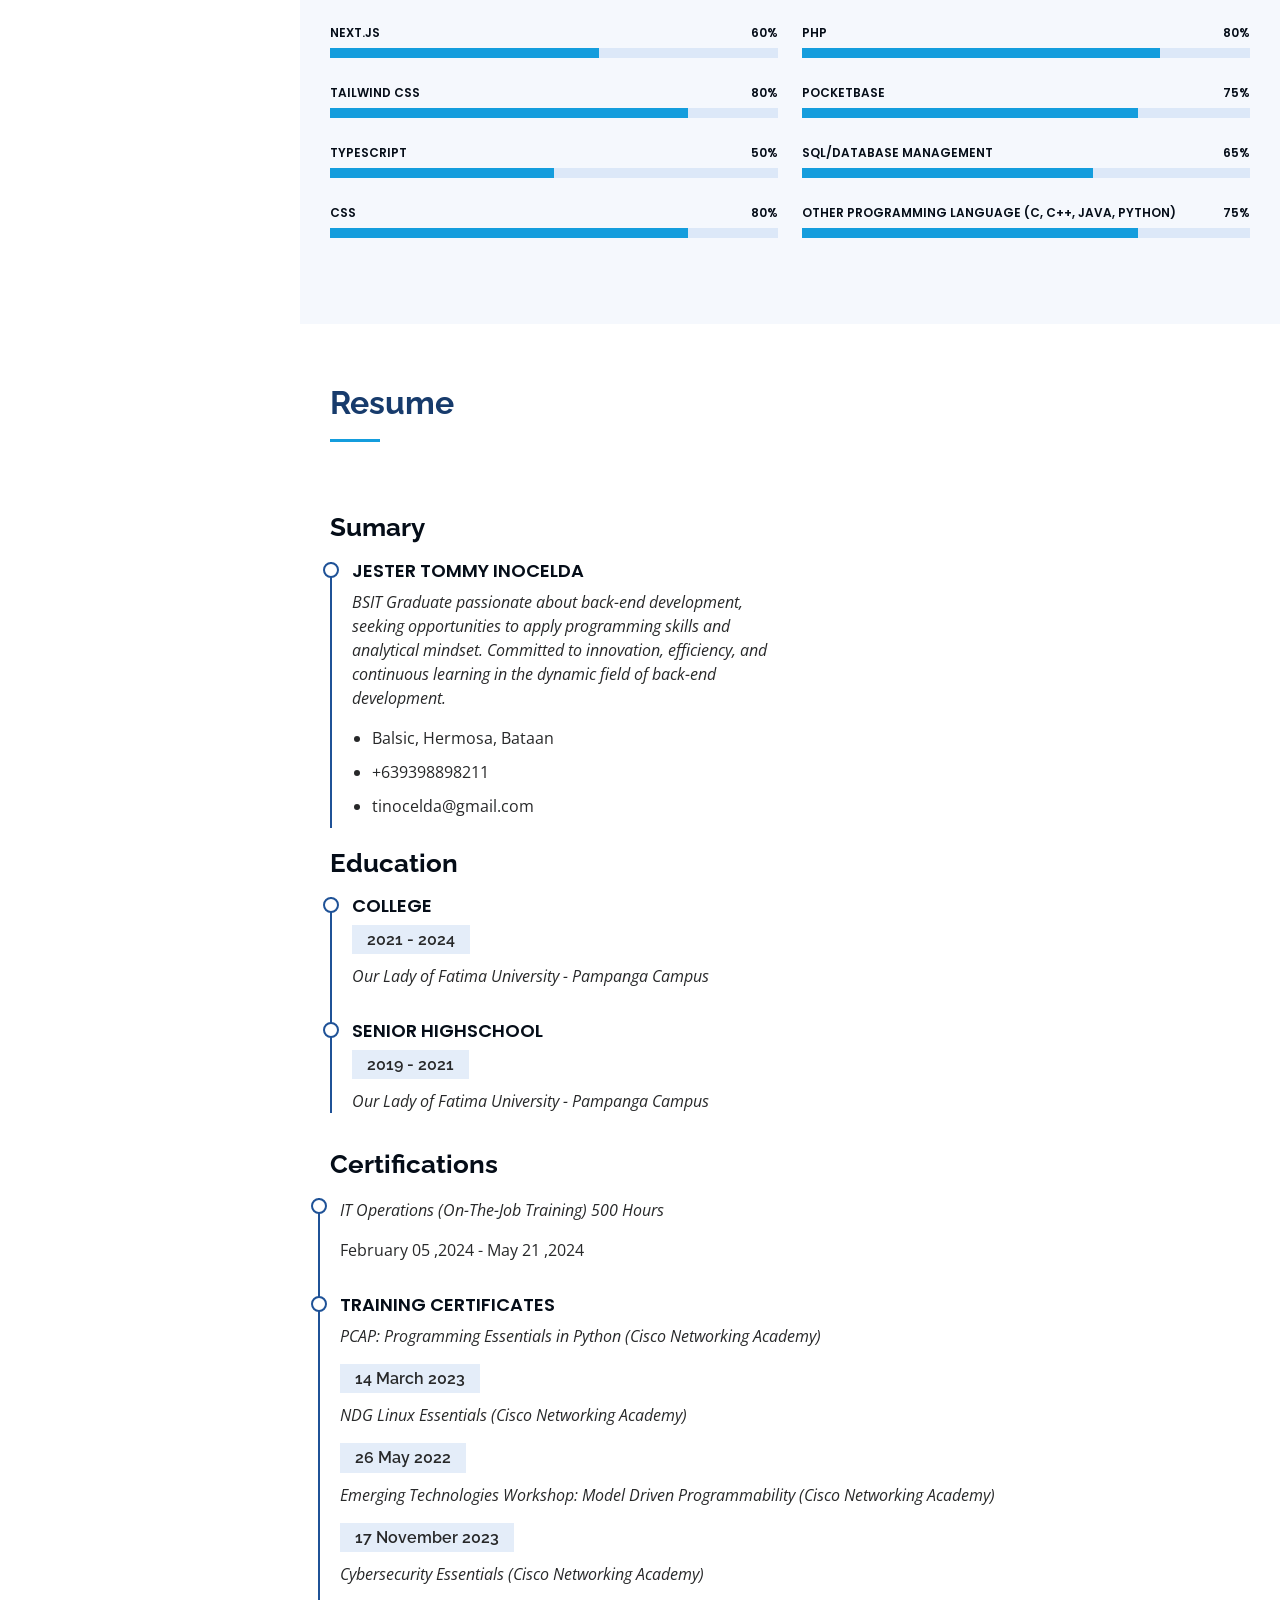
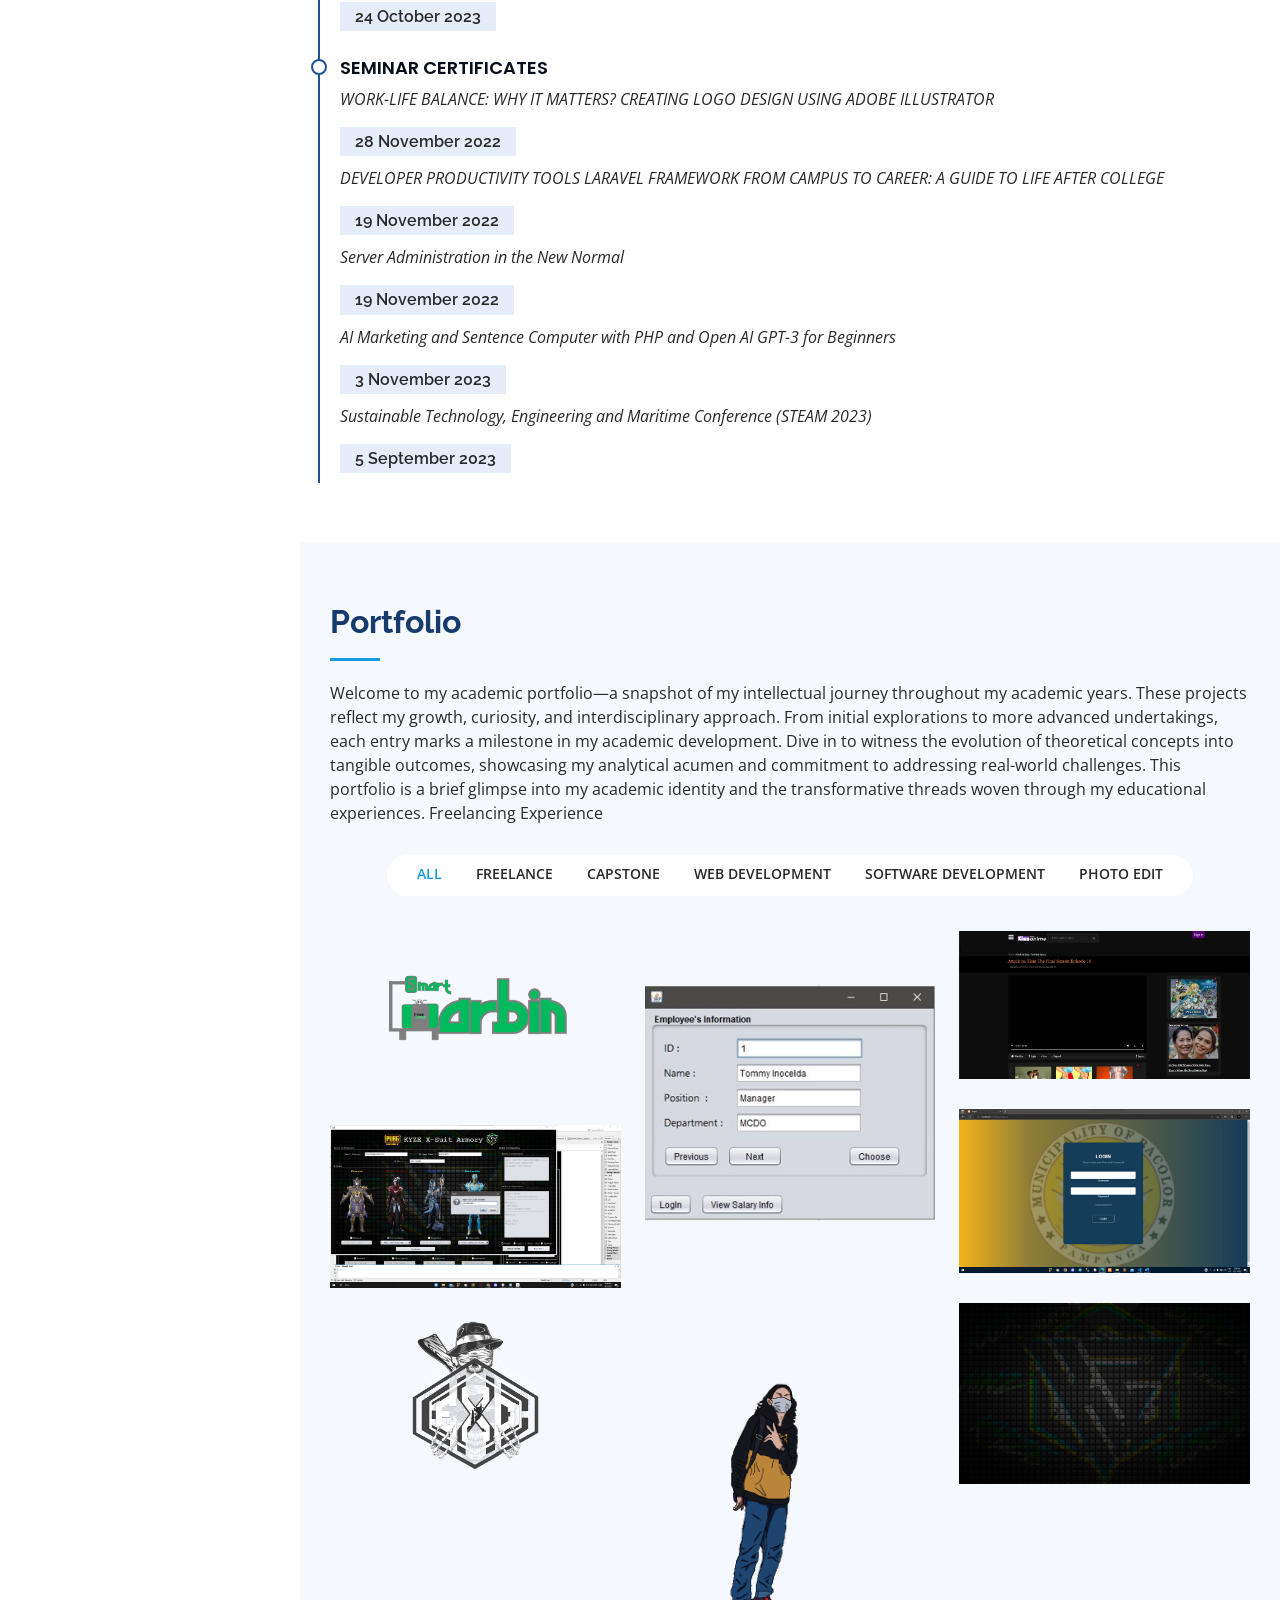
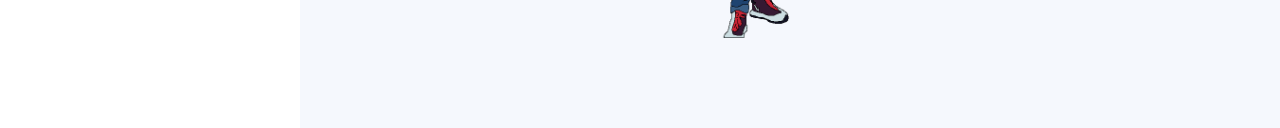
==== commit 30936158: "Update index.html" ====
--- a/index.html
+++ b/index.html
@@ -288,6 +288,7 @@
           <div class="col-lg-12 d-flex justify-content-center">
             <ul id="portfolio-flters">
               <li data-filter="*" class="filter-active">All</li>
+              <li data-filter=".filter-cap">FreeLance</li>
               <li data-filter=".filter-cap">Capstone</li>
               <li data-filter=".filter-web">Web Development</li>
               <li data-filter=".filter-soft">Software Development</li>
@@ -303,6 +304,15 @@
               <img src="assets/img/portfolio/Garbs.png" class="img-fluid" alt="">
               <div class="portfolio-links">
                 <a href="portfolio-smartgarbin.html" title="More Details"><i class="bx bx-link"></i></a>
+              </div>
+            </div>
+          </div>
+          
+          <div class="col-lg-4 col-md-6 portfolio-item filter-web">
+            <div class="portfolio-wrap">
+              <img src="assets/img/portfolio/freelance.jpg" class="img-fluid" alt="">
+              <div class="portfolio-links">
+                <a href="portfolio-freelance.html" title="More Details"><i class="bx bx-link"></i></a>
               </div>
             </div>
           </div>
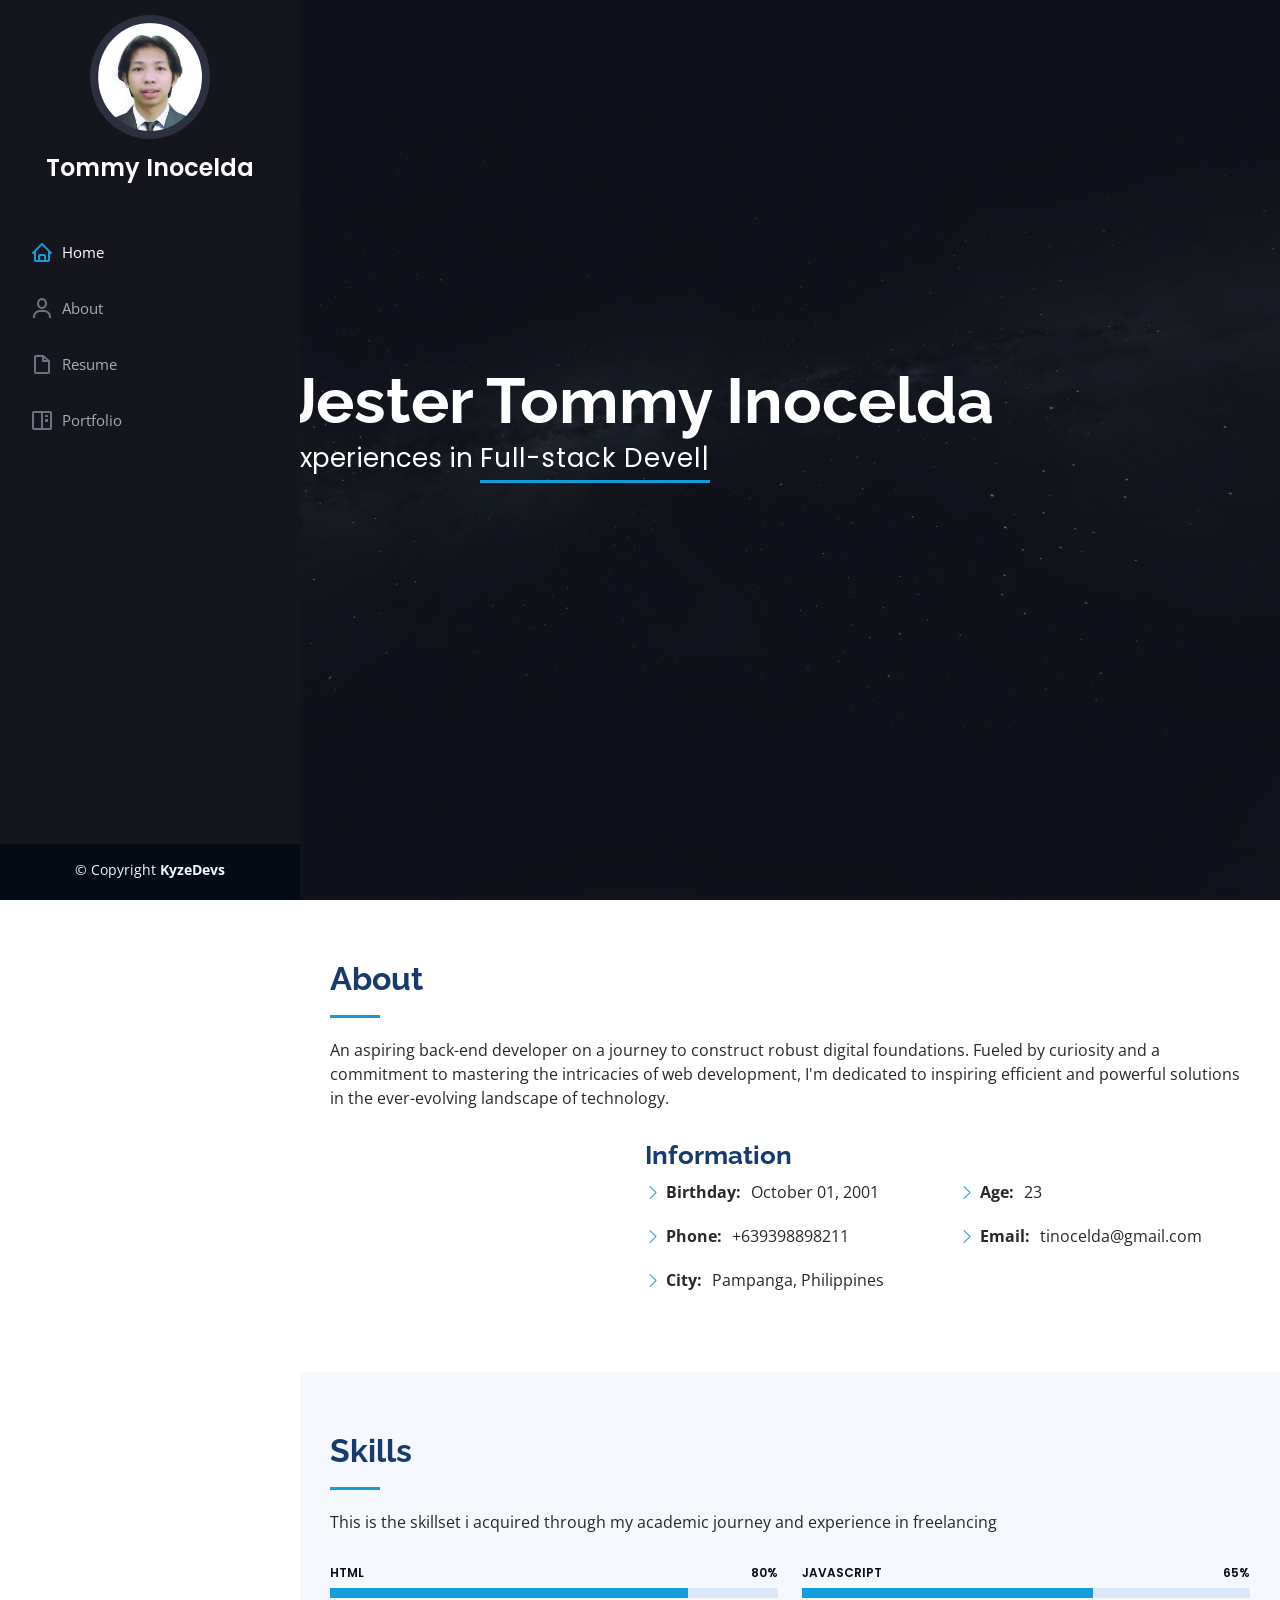
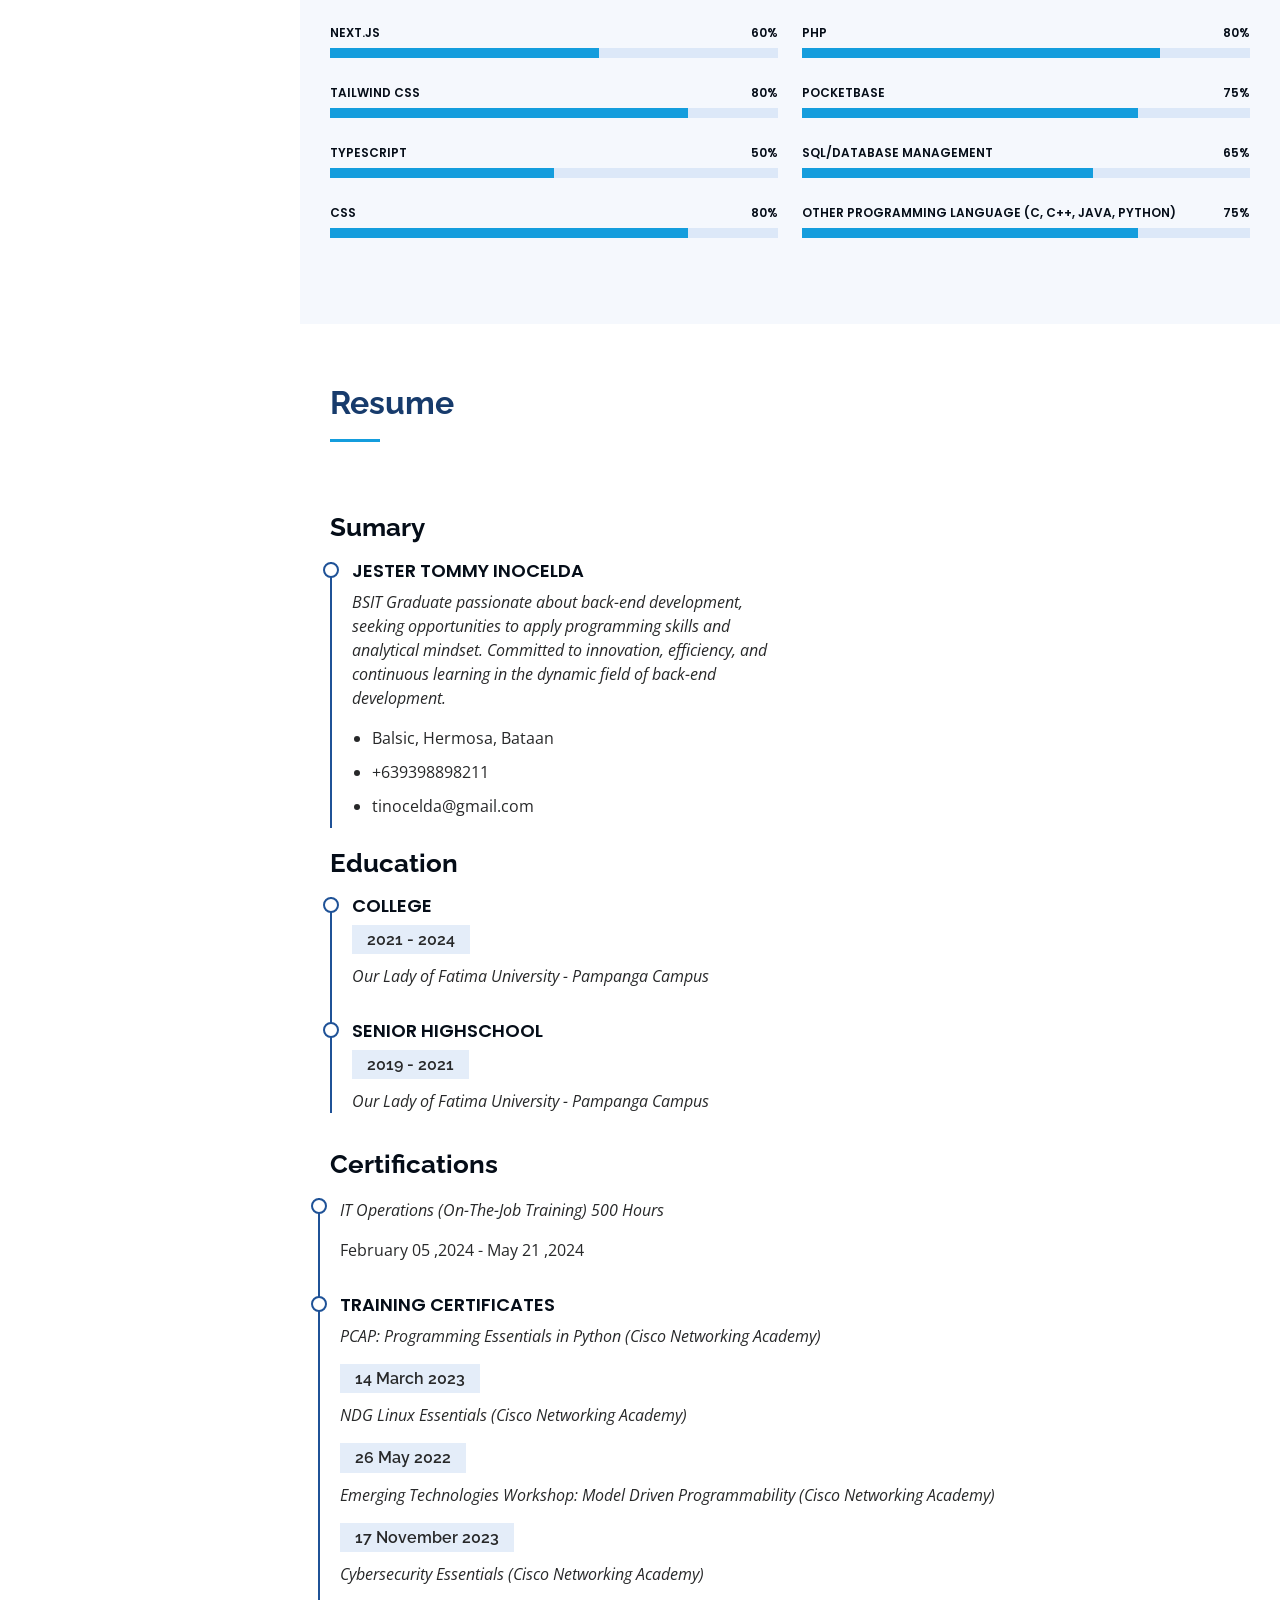
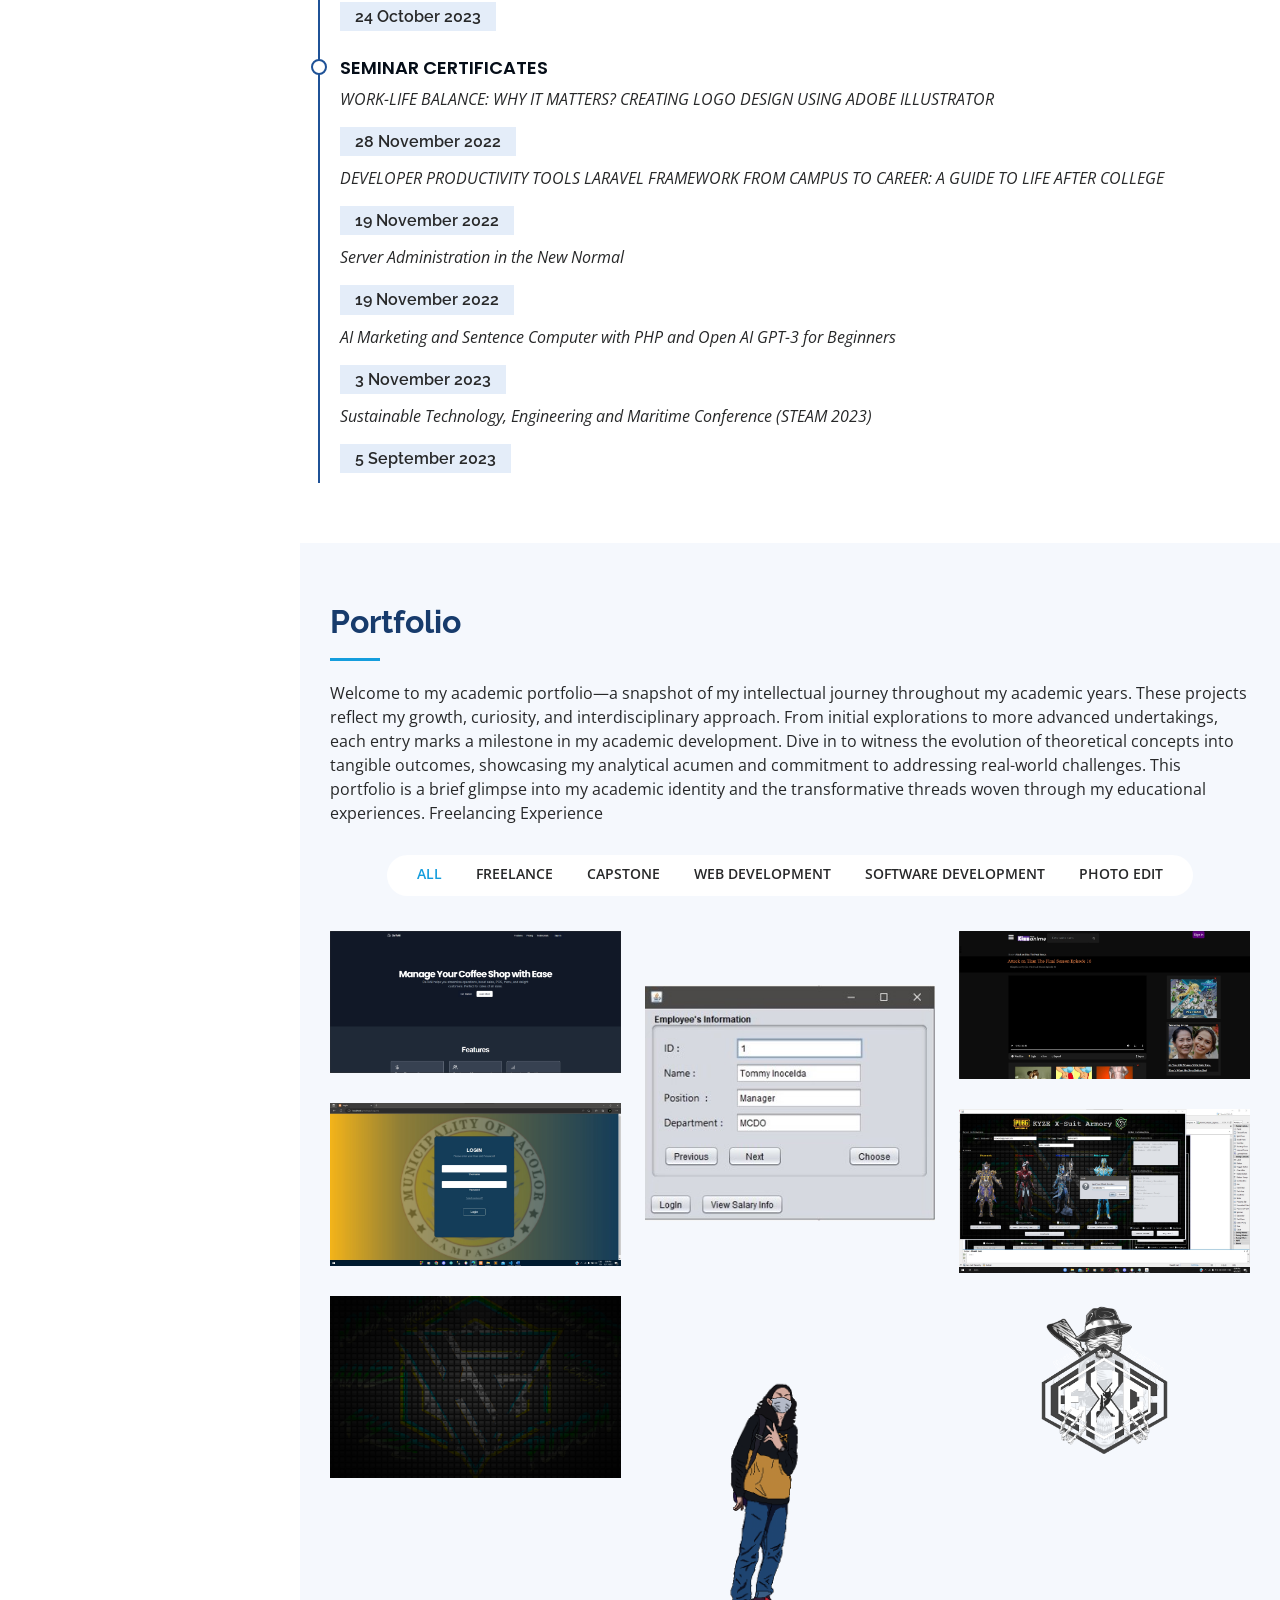
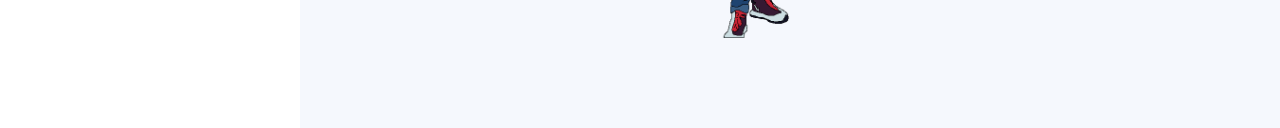
==== commit a4b8a704: "Update index.html" ====
--- a/index.html
+++ b/index.html
@@ -301,9 +301,9 @@
 
             <div class="col-lg-4 col-md-6 portfolio-item filter-cap">
             <div class="portfolio-wrap">
-              <img src="assets/img/portfolio/Garbs.png" class="img-fluid" alt="">
-              <div class="portfolio-links">
-                <a href="portfolio-smartgarbin.html" title="More Details"><i class="bx bx-link"></i></a>
+              <img src="assets/img/portfolio/q1.png" class="img-fluid" alt="">
+              <div class="portfolio-links">
+                <a href="portfolio-freelance.html" title="More Details"><i class="bx bx-link"></i></a>
               </div>
             </div>
           </div>
